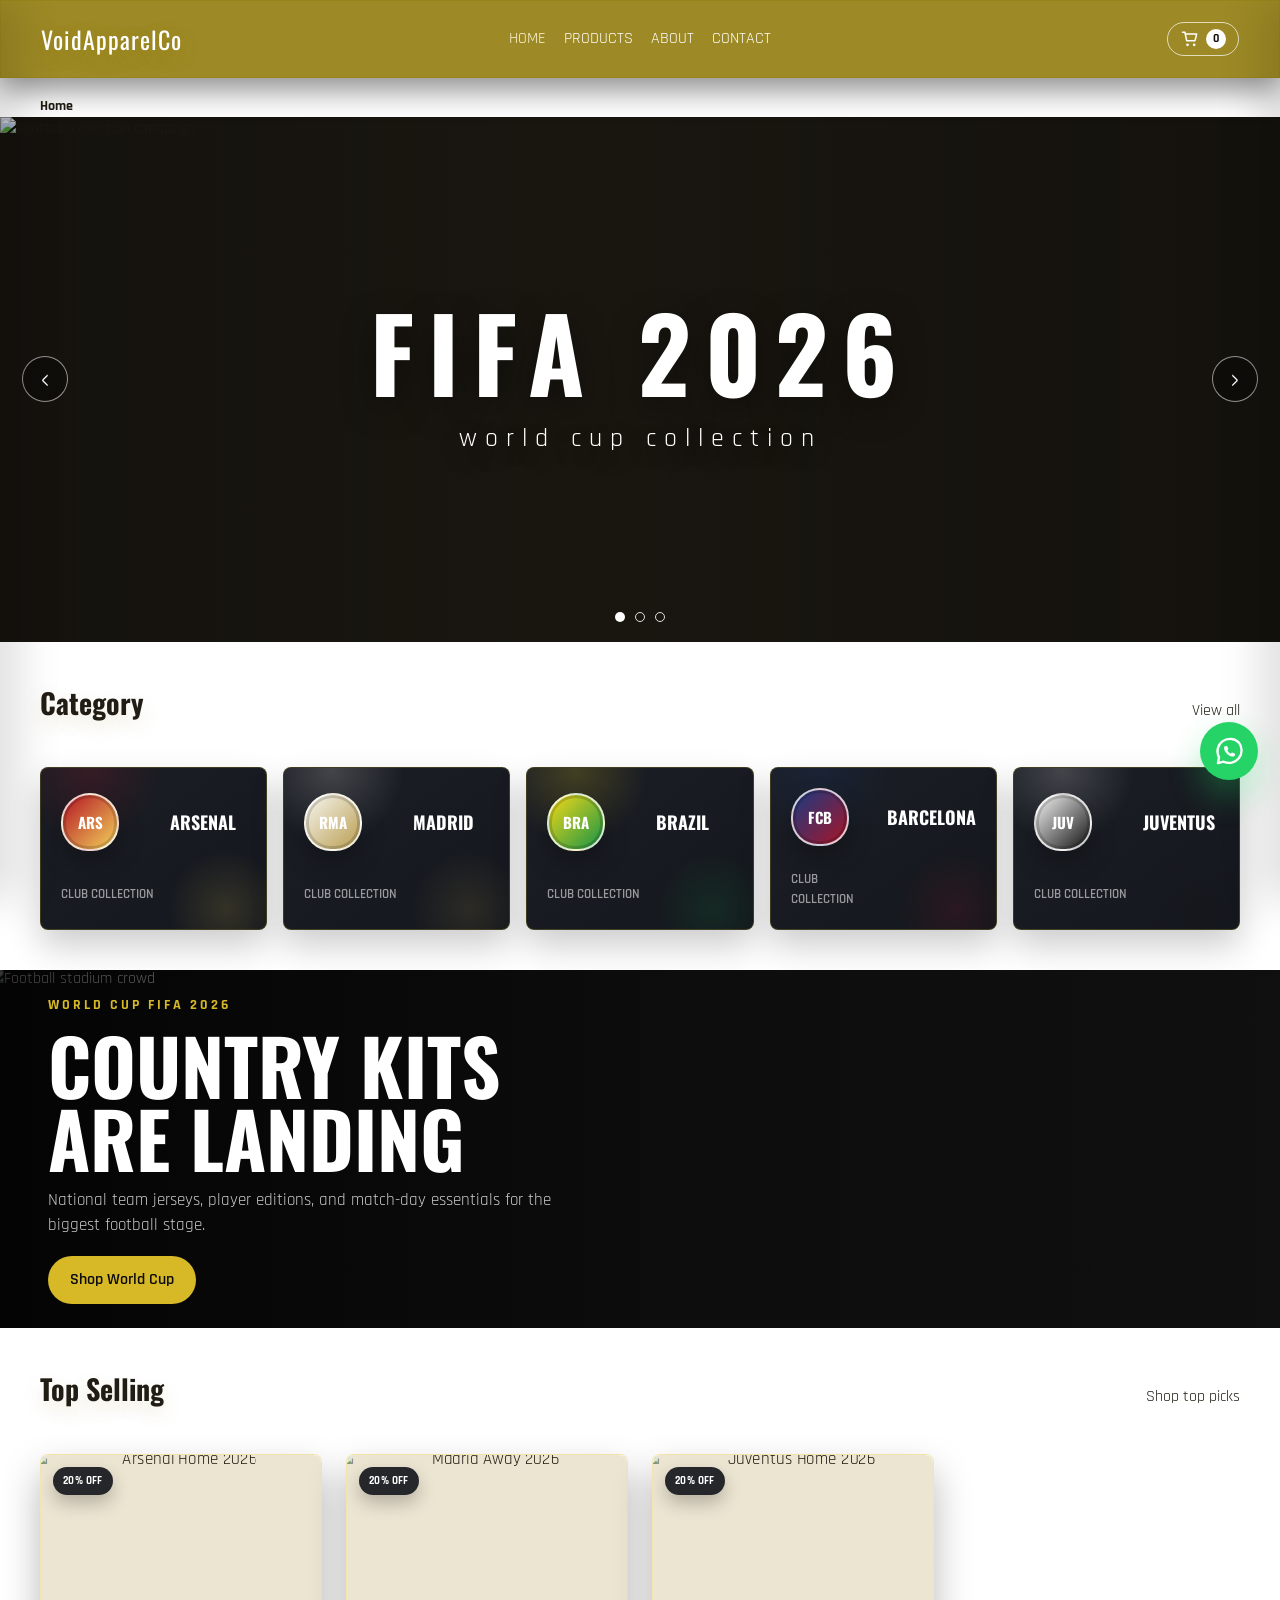
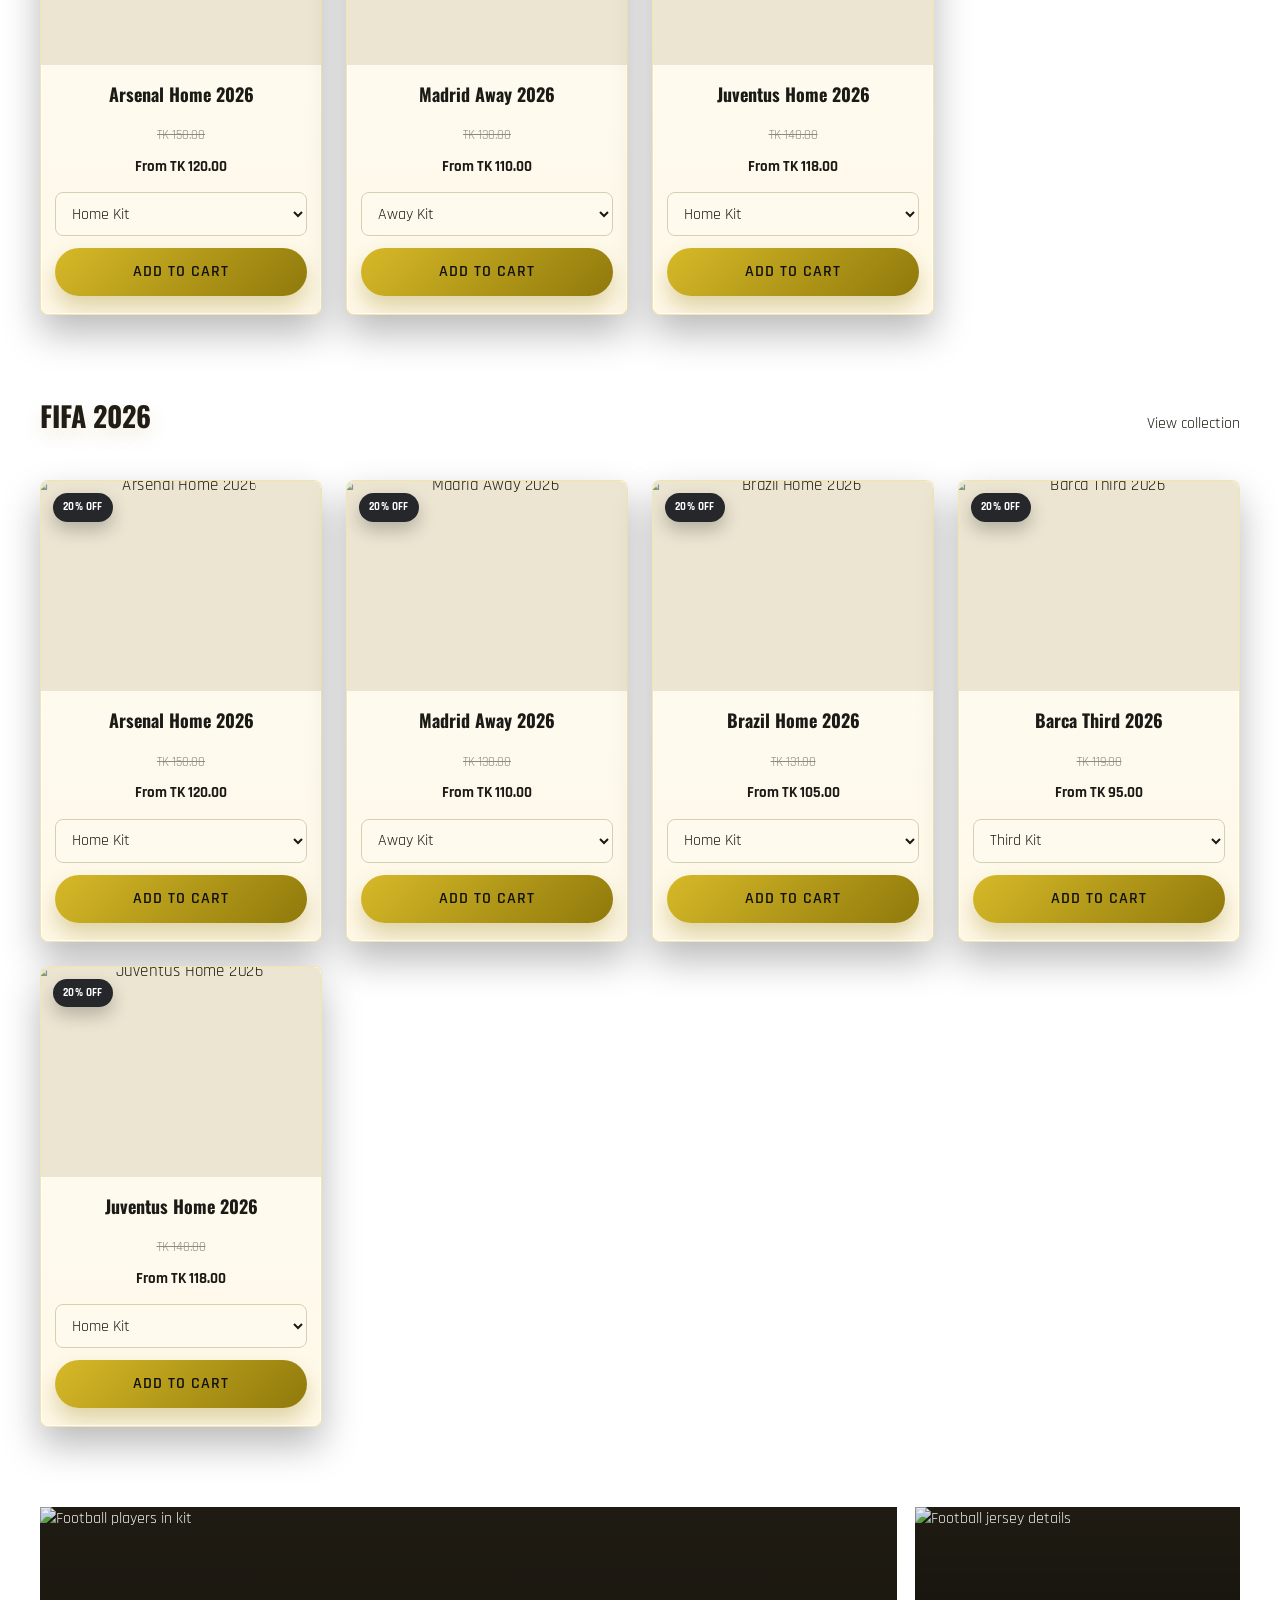
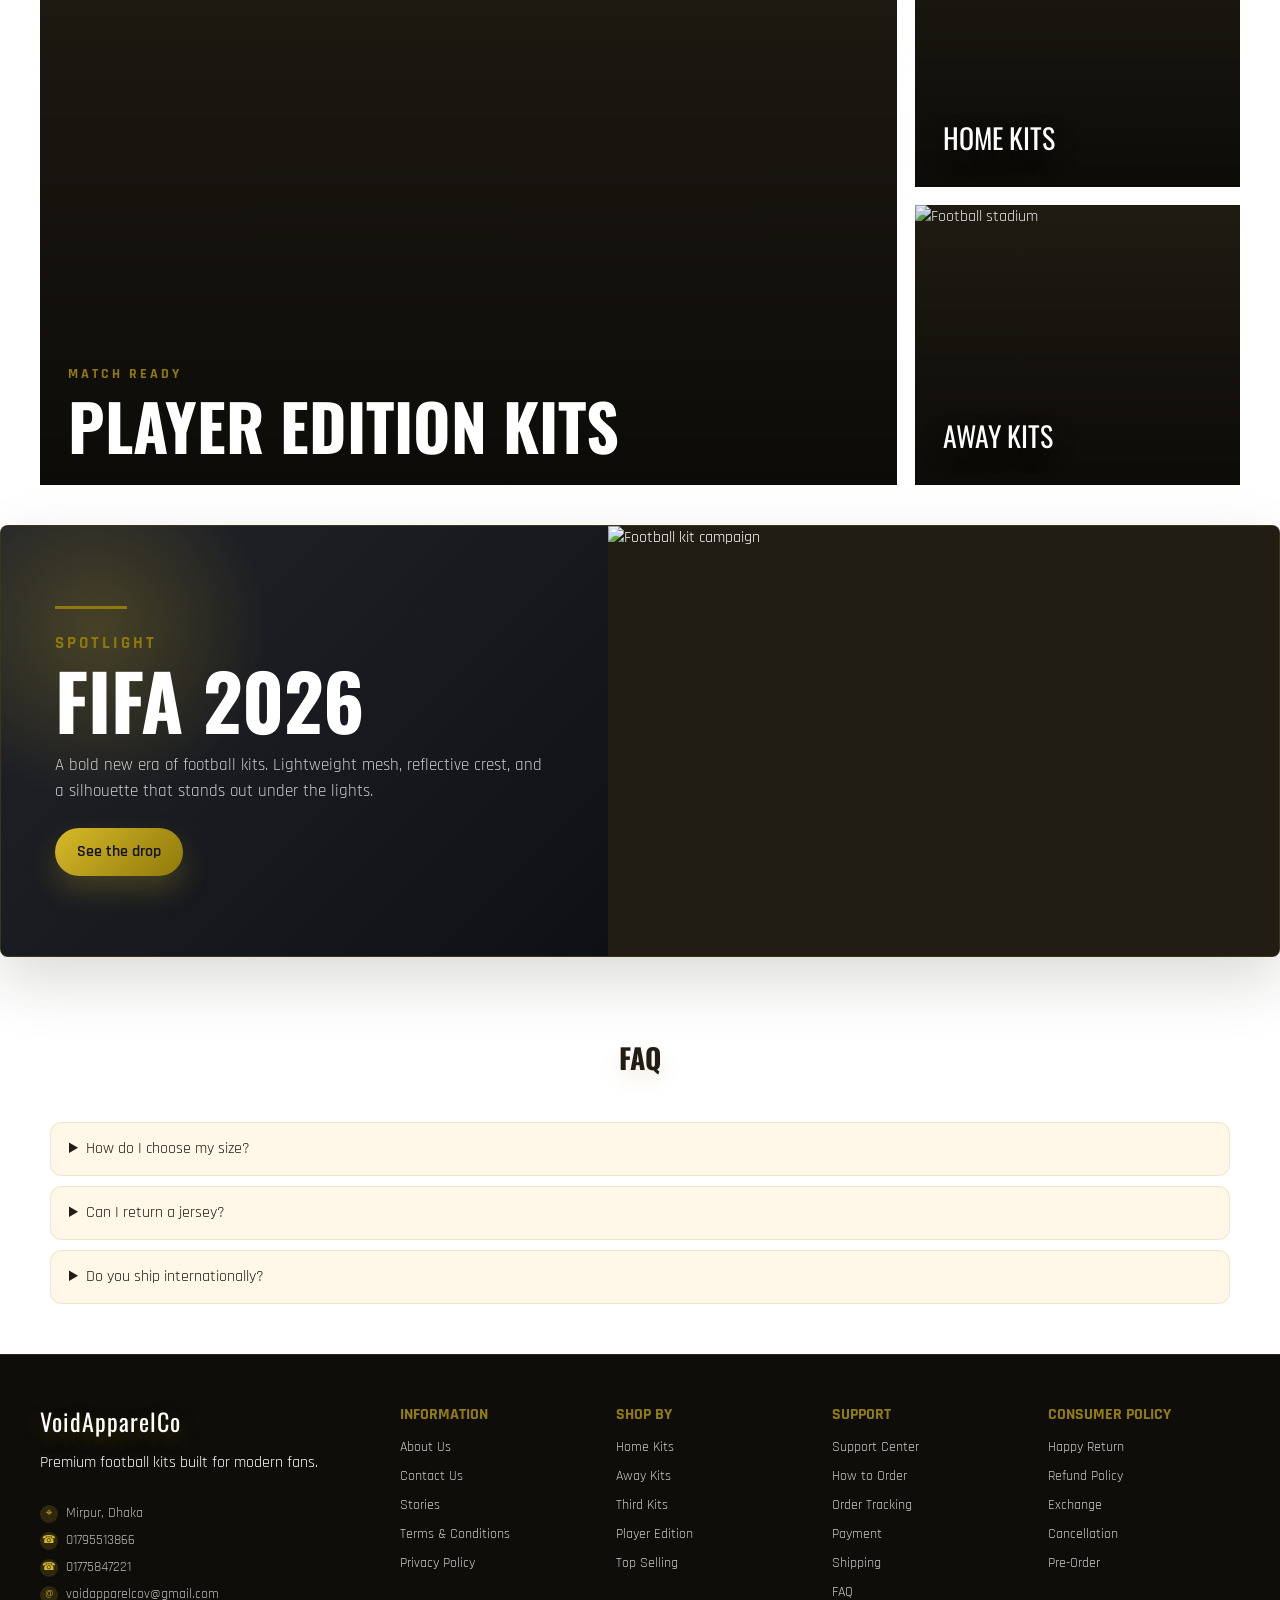
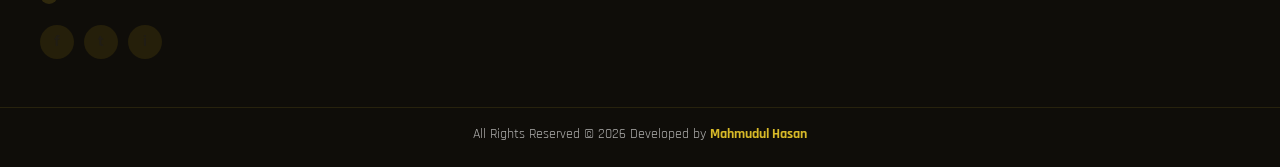
==== index.html @ d07a8a12 "Add terms and privacy pages" ====
<!DOCTYPE html>
<html lang="en">
  <head>
    <meta charset="UTF-8" />
    <meta name="viewport" content="width=device-width, initial-scale=1.0" />
    <title>VoidApparelCo - Home</title>
    <link rel="preconnect" href="https://fonts.googleapis.com" />
    <link rel="preconnect" href="https://fonts.gstatic.com" crossorigin />
    <link
      href="https://fonts.googleapis.com/css2?family=Oswald:wght@300;400;600;700&family=Rajdhani:wght@400;500;600&display=swap"
      rel="stylesheet"
    />
    <link rel="stylesheet" href="css/styles.css" />
  </head>
  <body class="home-page">
    <header class="site-header">
      <div class="header-left">
        <button class="nav-toggle" id="navToggle" aria-controls="mobileNav" aria-expanded="false">
          ☰
        </button>
      </div>
      <div class="brand">VoidApparelCo</div>
      <nav class="main-nav">
        <a href="index.html" class="active">Home</a>
        <a href="products.html">Products</a>
        <a href="about.html">About</a>
        <a href="contact.html">Contact</a>
      </nav>
      <div class="header-actions">
        <button class="icon-button" id="cartButton" aria-label="Cart">
          <svg viewBox="0 0 24 24" aria-hidden="true" focusable="false">
            <path
              d="M6 6h14l-2 8H8L6 4H3"
              fill="none"
              stroke="currentColor"
              stroke-width="1.8"
              stroke-linecap="round"
              stroke-linejoin="round"
            />
            <circle cx="9" cy="19" r="1.6" fill="currentColor" />
            <circle cx="17" cy="19" r="1.6" fill="currentColor" />
          </svg>
          <span class="cart-count" id="cartCount">0</span>
        </button>
      </div>
    </header>

    <aside class="mobile-nav" id="mobileNav" aria-hidden="true">
      <div class="mobile-nav-header">
        <span class="mobile-logo">VoidApparelCo</span>
        <button class="nav-close" id="navClose" aria-label="Close menu">✕</button>
      </div>
      <div class="mobile-links">
        <a href="index.html" class="active">Home</a>
        <a href="products.html">Products</a>
        <a href="about.html">About</a>
        <a href="contact.html">Contact</a>
      </div>
      <div class="mobile-social">
        <a href="#" aria-label="Facebook">f</a>
        <a href="#" aria-label="Instagram">i</a>
        <a href="#" aria-label="YouTube">y</a>
      </div>
    </aside>

    <nav class="breadcrumb" aria-label="Breadcrumb">
      <span>Home</span>
    </nav>

    <nav class="mobile-bottom-nav" aria-label="Mobile quick navigation">
      <a class="active" href="index.html" aria-label="Home">
        <svg viewBox="0 0 24 24" aria-hidden="true" focusable="false">
          <path d="M3 11.5 12 4l9 7.5" fill="none" stroke="currentColor" stroke-width="1.9" stroke-linecap="round" stroke-linejoin="round" />
          <path d="M6.5 10.5V20h11v-9.5" fill="none" stroke="currentColor" stroke-width="1.9" stroke-linecap="round" stroke-linejoin="round" />
          <path d="M10 20v-5h4v5" fill="none" stroke="currentColor" stroke-width="1.9" stroke-linecap="round" stroke-linejoin="round" />
        </svg>
      </a>
      <a href="products.html" aria-label="Products">
        <svg viewBox="0 0 24 24" aria-hidden="true" focusable="false">
          <path d="M4 4h7v7H4zM13 4h7v7h-7zM4 13h7v7H4zM13 13h7v7h-7z" fill="none" stroke="currentColor" stroke-width="1.8" stroke-linejoin="round" />
        </svg>
      </a>
      <button type="button" data-cart-open aria-label="Cart">
        <svg viewBox="0 0 24 24" aria-hidden="true" focusable="false">
          <path d="M6 7h14l-2 8H8L6 4H3" fill="none" stroke="currentColor" stroke-width="1.8" stroke-linecap="round" stroke-linejoin="round" />
          <path d="M9 20h.01M17 20h.01" fill="none" stroke="currentColor" stroke-width="3" stroke-linecap="round" />
        </svg>
        <span class="cart-count mobile-cart-count">0</span>
      </button>
      <a href="products.html?search=open" aria-label="Search">
        <svg viewBox="0 0 24 24" aria-hidden="true" focusable="false">
          <circle cx="11" cy="11" r="6.5" fill="none" stroke="currentColor" stroke-width="1.9" />
          <path d="m16 16 4 4" fill="none" stroke="currentColor" stroke-width="1.9" stroke-linecap="round" />
        </svg>
      </a>
    </nav>

    <main>
      <section class="hero">
        <div class="hero-slider" id="heroSlider" aria-label="Featured collections">
          <article class="hero-slide is-active">
            <img
              src="https://images.unsplash.com/photo-1517466787929-bc90951d0974?auto=format&fit=crop&w=1800&q=85"
              alt="Football collection campaign"
            />
            <div class="hero-slide-copy">
              <h1>FIFA 2026</h1>
              <p>World Cup Collection</p>
            </div>
          </article>
          <article class="hero-slide">
            <img
              src="https://images.unsplash.com/photo-1521412644187-c49fa049e84d?auto=format&fit=crop&w=1800&q=85"
              alt="New season jersey collection"
            />
            <div class="hero-slide-copy">
              <h1>NEW SEASON</h1>
              <p>Home, away, and player editions</p>
            </div>
          </article>
          <article class="hero-slide">
            <img
              src="https://images.unsplash.com/photo-1461896836934-ffe607ba8211?auto=format&fit=crop&w=1800&q=85"
              alt="Top selling football kits"
            />
            <div class="hero-slide-copy">
              <h1>TOP KITS</h1>
              <p>Built for modern fans</p>
            </div>
          </article>
          <button class="hero-arrow hero-arrow-prev" id="heroPrev" aria-label="Previous slide">
            ‹
          </button>
          <button class="hero-arrow hero-arrow-next" id="heroNext" aria-label="Next slide">
            ›
          </button>
          <div class="hero-dots" id="heroDots" aria-label="Choose slide"></div>
        </div>
      </section>

      <section class="section" id="categories">
        <div class="section-header">
          <h2>Category</h2>
          <a href="products.html">View all</a>
        </div>
        <div class="category-grid" id="categoryGrid"></div>
      </section>

      <section class="worldcup-banner">
        <img
          src="https://images.unsplash.com/photo-1759156207343-9dfefd8b7d33?auto=format&fit=crop&w=1800&q=85"
          alt="Football stadium crowd"
        />
        <div class="worldcup-banner-content">
          <span>World Cup FIFA 2026</span>
          <h2>Country Kits Are Landing</h2>
          <p>National team jerseys, player editions, and match-day essentials for the biggest football stage.</p>
          <a class="primary-btn" href="products.html">Shop World Cup</a>
        </div>
      </section>

      <section class="section" id="topSelling">
        <div class="section-header">
          <h2>Top Selling</h2>
          <a href="products.html">Shop top picks</a>
        </div>
        <div class="product-grid" id="topSellingGrid"></div>
      </section>

      <section class="section" id="fifa2026">
        <div class="section-header">
          <h2>FIFA 2026</h2>
          <a href="products.html">View collection</a>
        </div>
        <div class="product-grid" id="fifa2026Grid"></div>
      </section>

      <section class="visual-section" aria-label="Featured jersey collections">
        <a class="visual-feature" href="products.html">
          <img
            src="https://images.unsplash.com/photo-1522778119026-d647f0596c20?auto=format&fit=crop&w=1200&q=85"
            alt="Football players in kit"
          />
          <div>
            <span>Match Ready</span>
            <h2>Player Edition Kits</h2>
          </div>
        </a>
        <div class="visual-tiles">
          <a class="visual-tile" href="products.html">
            <img
              src="https://images.unsplash.com/photo-1518091043644-c1d4457512c6?auto=format&fit=crop&w=800&q=85"
              alt="Football jersey details"
            />
            <span>Home Kits</span>
          </a>
          <a class="visual-tile" href="products.html">
            <img
              src="https://images.unsplash.com/photo-1431324155629-1a6deb1dec8d?auto=format&fit=crop&w=800&q=85"
              alt="Football stadium"
            />
            <span>Away Kits</span>
          </a>
        </div>
      </section>

      <section class="highlight">
        <div class="highlight-content">
          <p class="eyebrow">Spotlight</p>
          <h2>FIFA 2026</h2>
          <p>
            A bold new era of football kits. Lightweight mesh, reflective crest, and a
            silhouette that stands out under the lights.
          </p>
          <a class="primary-btn" href="products.html">See the drop</a>
        </div>
        <div class="highlight-media">
          <img
            src="https://images.unsplash.com/photo-1517927033932-b3d18e61fb3a?auto=format&fit=crop&w=900&q=85"
            alt="Football kit campaign"
          />
        </div>
      </section>

      <section class="section" id="faq">
        <div class="section-header">
          <h2>FAQ</h2>
        </div>
        <div class="faq-list">
          <details>
            <summary>How do I choose my size?</summary>
            <p>Use the size guide on each product page. Player editions run slimmer.</p>
          </details>
          <details>
            <summary>Can I return a jersey?</summary>
            <p>Returns are accepted within 14 days for unused items.</p>
          </details>
          <details>
            <summary>Do you ship internationally?</summary>
            <p>Yes, international shipping is available at checkout.</p>
          </details>
        </div>
      </section>
    </main>

    <footer class="site-footer">
      <div class="footer-inner">
        <div class="footer-brand">
          <div class="footer-logo">VoidApparelCo</div>
          <p>Premium football kits built for modern fans.</p>
          <div class="footer-contact">
            <span class="contact-line"><span class="contact-icon location-icon" aria-hidden="true"></span>Mirpur, Dhaka</span>
            <span class="contact-line"><span class="contact-icon phone-icon" aria-hidden="true"></span>01795513866</span>
            <span class="contact-line"><span class="contact-icon phone-icon" aria-hidden="true"></span>01775847221</span>
            <span class="contact-line"><span class="contact-icon mail-icon" aria-hidden="true"></span>voidapparelcov@gmail.com</span>
          </div>
          <div class="footer-social">
            <a href="#" aria-label="Facebook">f</a>
            <a href="#" aria-label="Twitter">t</a>
            <a href="#" aria-label="Instagram">i</a>
          </div>
        </div>
        <div class="footer-columns">
          <div>
            <h4>Information</h4>
            <a href="about.html">About Us</a>
            <a href="contact.html">Contact Us</a>
            <a href="#">Stories</a>
            <a href="terms.html">Terms & Conditions</a>
            <a href="privacy.html">Privacy Policy</a>
          </div>
          <div>
            <h4>Shop By</h4>
            <a href="products.html">Home Kits</a>
            <a href="products.html">Away Kits</a>
            <a href="products.html">Third Kits</a>
            <a href="products.html">Player Edition</a>
            <a href="products.html">Top Selling</a>
          </div>
          <div>
            <h4>Support</h4>
            <a href="#">Support Center</a>
            <a href="#">How to Order</a>
            <a href="#">Order Tracking</a>
            <a href="#">Payment</a>
            <a href="#">Shipping</a>
            <a href="#faq">FAQ</a>
          </div>
          <div>
            <h4>Consumer Policy</h4>
            <a href="happy-return.html">Happy Return</a>
            <a href="refund-policy.html">Refund Policy</a>
            <a href="exchange.html">Exchange</a>
            <a href="cancellation.html">Cancellation</a>
            <a href="pre-order.html">Pre-Order</a>
          </div>
        </div>
      </div>
      <div class="footer-credit">All Rights Reserved © 2026 Developed by <a href="https://wa.me/8801410007505">Mahmudul Hasan</a></div>
    </footer>

    <aside class="cart-drawer" id="cartDrawer" aria-hidden="true">
      <div class="cart-header">
        <h3>Your Cart</h3>
        <button class="ghost-btn" id="cartClose">Close</button>
      </div>
      <div class="cart-items" id="cartItems"></div>
      <div class="cart-summary">
        <div>Total: <span id="cartTotal">TK 0.00</span></div>
        <button class="primary-btn" id="checkoutButton">Checkout</button>
      </div>
    </aside>

    <div class="modal-backdrop" id="checkoutModal" aria-hidden="true">
      <div class="modal">
        <div class="modal-header">
          <h3>Please fill in the form to order</h3>
          <button class="nav-close" id="checkoutClose" aria-label="Close">✕</button>
        </div>
        <form class="checkout-form">
          <label>
            Full Name
            <input type="text" placeholder="Your name" required />
          </label>
          <label>
            Phone Number
            <input type="tel" placeholder="Phone number" required />
          </label>
          <label>
            Address
            <input type="text" placeholder="Your address" required />
          </label>
          <label>
            City
            <input type="text" placeholder="City" required />
          </label>
          <label>
            Email
            <input type="email" placeholder="Email" required />
          </label>
          <div class="checkout-products" id="checkoutProducts"></div>
          <div class="checkout-summary">
            <div>
              <span>Subtotal</span>
              <strong id="checkoutSubtotal">TK 0.00</strong>
            </div>
            <div>
              <span>Delivery</span>
              <strong id="checkoutDelivery">TK 0.00</strong>
            </div>
            <div class="checkout-total">
              <span>Total</span>
              <strong id="checkoutTotal">TK 0.00</strong>
            </div>
          </div>
          <div class="form-actions">
            <button class="primary-btn" type="submit">Place Order</button>
          </div>
        </form>
      </div>
    </div>

    <a class="whatsapp-float" href="https://wa.me/8801775847221" aria-label="Chat on WhatsApp">
      <svg viewBox="0 0 24 24" aria-hidden="true" focusable="false">
        <path d="M19.1 4.9A9.7 9.7 0 0 0 3.9 16.6L3 21l4.5-1.1A9.7 9.7 0 0 0 19.1 4.9Z" fill="none" stroke="currentColor" stroke-width="1.8" stroke-linejoin="round" />
        <path d="M8.6 8.1c.2-.4.4-.4.7-.4h.5c.2 0 .4.1.5.4l.7 1.6c.1.3.1.5-.1.7l-.4.5c-.1.2-.1.4 0 .6.4.8 1.2 1.6 2 2 .2.1.4.1.6 0l.6-.5c.2-.2.4-.2.7-.1l1.5.7c.3.1.4.3.4.6v.4c0 .3-.1.6-.4.8-.5.4-1.2.6-1.9.5-2.9-.4-5.8-3.2-6.2-6.2-.1-.7.1-1.4.5-1.9Z" fill="currentColor" />
      </svg>
    </a>

    <script src="js/app.js"></script>
    <script src="js/products.js"></script>
    <script src="js/clean-url.js"></script>
  </body>
</html>
---- css/styles.css ----
:root {
  --bg: #ffffff;
  --surface: #fff7e8;
  --surface-soft: #f7f2e2;
  --text: #211d14;
  --muted: #756d5c;
  --accent: #d7b928;
  --accent-2: #8f790b;
}

* {
  box-sizing: border-box;
}

html {
  scroll-behavior: smooth;
}

body {
  min-width: 320px;
  margin: 0;
  background: var(--bg);
  color: var(--text);
  font-family: "Rajdhani", Arial, sans-serif;
  font-size: 16px;
  line-height: 1.5;
}

button,
input,
select,
textarea {
  font: inherit;
}

img {
  display: block;
  max-width: 100%;
}

h1,
h2,
h3,
h4,
p {
  margin-top: 0;
}

a {
  color: inherit;
  text-decoration: none;
}

.site-header {
  display: grid;
  grid-template-columns: minmax(120px, 1fr) auto minmax(120px, 1fr);
  align-items: center;
  padding: 20px max(40px, calc((100vw - 1500px) / 2 + 40px));
  position: sticky;
  top: 0;
  z-index: 10;
  background: rgba(147, 125, 14, 0.9);
  border: 1px solid rgba(147, 125, 14, 0.4);
  box-shadow: 0 12px 30px rgba(0, 0, 0, 0.45);
  backdrop-filter: blur(16px);
  -webkit-backdrop-filter: blur(16px);
}

.header-left {
  display: none;
  align-items: center;
  gap: 10px;
}

.brand {
  font-family: "Oswald", sans-serif;
  font-size: 24px;
  letter-spacing: 1px;
  color: #ffffff;
  text-shadow: 0 6px 18px rgba(147, 125, 14, 0.45);
  justify-self: start;
  white-space: nowrap;
}

.main-nav {
  display: flex;
  gap: 18px;
  font-size: 16px;
  text-transform: uppercase;
  justify-self: center;
  color: #ffffff;
}

.main-nav a {
  color: #ffffff;
}

.nav-toggle {
  display: none;
  background: transparent;
  border: 1px solid rgba(255, 255, 255, 0.65);
  color: #ffffff;
  padding: 8px 14px;
  border-radius: 999px;
  font-weight: 600;
  cursor: pointer;
}

.mobile-nav {
  position: fixed;
  top: 0;
  left: 0;
  width: min(340px, 100vw);
  height: 100vh;
  background: #ffffff;
  padding: 26px 22px 30px;
  display: flex;
  flex-direction: column;
  gap: 18px;
  transform: translateX(-100%);
  transition: transform 0.3s ease;
  z-index: 30;
  border-right: 1px solid rgba(0, 0, 0, 0.08);
  box-shadow: 20px 0 40px rgba(0, 0, 0, 0.12);
}

.mobile-nav.open {
  transform: translateX(0%);
}

.mobile-nav-header {
  display: flex;
  align-items: center;
  justify-content: space-between;
}

.mobile-logo {
  font-family: "Oswald", sans-serif;
  font-size: 20px;
  letter-spacing: 2px;
  color: #111111;
}

.nav-close {
  background: transparent;
  border: none;
  font-size: 22px;
  cursor: pointer;
  color: #111111;
}

.mobile-links {
  display: grid;
  gap: 0;
  text-transform: uppercase;
  border-top: 1px solid #e6e6e6;
}

.mobile-links a {
  color: #1b1b1b;
  font-weight: 600;
  letter-spacing: 0.8px;
  padding: 16px 0;
  border-bottom: 1px solid #ececec;
  font-size: 14px;
}

.mobile-links a.active {
  color: #937d0e;
}

.mobile-social {
  margin-top: auto;
  display: flex;
  gap: 12px;
}

.mobile-social a {
  width: 42px;
  height: 42px;
  border-radius: 12px;
  display: grid;
  place-items: center;
  background: #f7f4ea;
  color: #141414;
  border: 1px solid #e9e2cd;
  font-weight: 700;
}

.breadcrumb {
  max-width: 1500px;
  margin: 0 auto;
  padding: 18px 40px 0;
  display: flex;
  align-items: center;
  gap: 9px;
  color: #6c624e;
  font-size: 14px;
  font-weight: 700;
}

.breadcrumb a {
  color: #937d0e;
}

.breadcrumb span {
  color: #211d14;
}

.breadcrumb a::after {
  content: "/";
  margin-left: 9px;
  color: rgba(33, 29, 20, 0.36);
}

.breadcrumb-simple {
  padding: 0;
  margin-bottom: 20px;
}

.main-nav a.active {
  color: #fff7d6;
}

.cart-button {
  background: var(--accent);
  color: #0b0b0b;
  border: none;
  padding: 10px 18px;
  font-weight: 600;
  cursor: pointer;
  border-radius: 999px;
}

.header-actions {
  display: flex;
  align-items: center;
  gap: 10px;
  justify-self: end;
}

.icon-button {
  background: transparent;
  border: 1px solid rgba(255, 255, 255, 0.7);
  color: #ffffff;
  padding: 6px 12px;
  border-radius: 999px;
  font-weight: 600;
  cursor: pointer;
  display: inline-flex;
  align-items: center;
  gap: 6px;
  position: relative;
}

.icon-button svg {
  width: 20px;
  height: 20px;
}

.mobile-bottom-nav {
  display: none;
}

.whatsapp-float {
  position: fixed;
  right: 22px;
  bottom: 120px;
  z-index: 24;
  width: 58px;
  height: 58px;
  display: grid;
  place-items: center;
  border-radius: 50%;
  background: #25d366;
  color: #ffffff;
  box-shadow: 0 16px 34px rgba(37, 211, 102, 0.32);
}

.whatsapp-float svg {
  width: 31px;
  height: 31px;
}

.cart-count {
  min-width: 20px;
  height: 20px;
  padding: 0 6px;
  border-radius: 999px;
  background: #ffffff;
  color: #111111;
  font-size: 12px;
  font-weight: 700;
  display: inline-flex;
  align-items: center;
  justify-content: center;
}

.hero {
  max-width: none;
  margin: 0;
  padding: 0;
}

.hero-slider {
  position: relative;
  min-height: clamp(320px, 41vw, 640px);
  overflow: hidden;
  border-radius: 0;
  background: #1a1711;
  box-shadow: none;
}

.hero-slide {
  position: absolute;
  inset: 0;
  opacity: 0;
  visibility: hidden;
  transition: opacity 0.6s ease, visibility 0.6s ease;
}

.hero-slide.is-active {
  opacity: 1;
  visibility: visible;
}

.hero-slide img {
  width: 100%;
  height: 100%;
  object-fit: cover;
}

.hero-slide::after {
  content: "";
  position: absolute;
  inset: 0;
  background: linear-gradient(90deg, rgba(0, 0, 0, 0.22), rgba(0, 0, 0, 0.04) 45%, rgba(0, 0, 0, 0.24));
}

.hero-slide-copy {
  position: absolute;
  inset: 0;
  z-index: 1;
  display: grid;
  place-content: center;
  gap: 18px;
  padding: 40px;
  text-align: center;
  color: #ffffff;
}

.hero-slide-copy h1 {
  font-family: "Oswald", sans-serif;
  font-size: clamp(48px, 8vw, 112px);
  line-height: 1;
  margin: 0;
  letter-spacing: 14px;
  text-transform: uppercase;
  text-shadow: 0 10px 34px rgba(0, 0, 0, 0.38);
}

.hero-slide-copy p {
  margin: 0;
  font-size: clamp(17px, 2vw, 28px);
  letter-spacing: 8px;
  text-transform: lowercase;
  text-shadow: 0 8px 26px rgba(0, 0, 0, 0.4);
}

.hero-arrow {
  position: absolute;
  top: 50%;
  z-index: 2;
  width: 46px;
  height: 46px;
  border: 1px solid rgba(255, 255, 255, 0.55);
  border-radius: 50%;
  background: rgba(0, 0, 0, 0.26);
  color: #ffffff;
  font-size: 34px;
  line-height: 1;
  cursor: pointer;
  transform: translateY(-50%);
}

.hero-arrow-prev {
  left: 22px;
}

.hero-arrow-next {
  right: 22px;
}

.hero-dots {
  position: absolute;
  left: 50%;
  bottom: 20px;
  z-index: 2;
  display: flex;
  gap: 10px;
  transform: translateX(-50%);
}

.hero-dot {
  width: 10px;
  height: 10px;
  padding: 0;
  border: 1px solid rgba(255, 255, 255, 0.85);
  border-radius: 50%;
  background: transparent;
  cursor: pointer;
}

.hero-dot.is-active {
  background: #ffffff;
}

.eyebrow {
  text-transform: uppercase;
  letter-spacing: 3px;
  font-size: 13px;
  color: var(--accent-2);
}

.primary-btn,
.ghost-btn {
  display: inline-block;
  padding: 12px 22px;
  border-radius: 999px;
  border: none;
  cursor: pointer;
  font-weight: 600;
}

.primary-btn {
  background: var(--accent);
  color: #0b0b0b;
}

.ghost-btn {
  background: transparent;
  border: 1px solid #2b313c;
  color: var(--text);
}

.hero-controls {
  display: flex;
  gap: 10px;
  margin-top: 16px;
}

.section {
  max-width: 1500px;
  margin: 0 auto;
  padding: 40px;
}

.section-header {
  display: flex;
  align-items: baseline;
  justify-content: space-between;
  margin-bottom: 20px;
  gap: 20px;
}

.section-header h2,
.section-header h1 {
  font-family: "Oswald", sans-serif;
  font-size: 28px;
  color: #211d14;
  text-shadow: 0 8px 20px rgba(147, 125, 14, 0.16);
}

.category-grid {
  display: grid;
  grid-template-columns: repeat(auto-fit, minmax(220px, 1fr));
  gap: 16px;
}

.category-card {
  position: relative;
  min-height: 112px;
  overflow: hidden;
  display: grid;
  grid-template-columns: auto 1fr;
  align-items: center;
  gap: 16px;
  background: linear-gradient(145deg, #1b1e25, #14171d);
  padding: 20px;
  border-radius: 8px;
  border: 1px solid rgba(215, 185, 40, 0.22);
  box-shadow: 0 16px 34px rgba(0, 0, 0, 0.2);
  transition: transform 0.2s ease, border-color 0.2s ease, box-shadow 0.2s ease;
}

.category-card::before {
  content: "";
  position: absolute;
  inset: -45% auto auto -12%;
  width: 150px;
  height: 150px;
  border-radius: 50%;
  background: radial-gradient(circle, var(--club-a), transparent 68%);
  opacity: 0.18;
}

.category-card::after {
  content: "";
  position: absolute;
  inset: auto -20px -40px auto;
  width: 120px;
  height: 120px;
  border-radius: 50%;
  background: radial-gradient(circle, var(--club-b), transparent 68%);
  opacity: 0.14;
}

.category-card:hover {
  transform: translateY(-2px);
  border-color: rgba(215, 185, 40, 0.48);
  box-shadow: 0 22px 44px rgba(0, 0, 0, 0.3);
}

.category-crest {
  position: relative;
  z-index: 1;
  width: 58px;
  height: 58px;
  display: grid;
  place-items: center;
  border-radius: 50% 50% 46% 46%;
  background:
    linear-gradient(135deg, var(--club-a), var(--club-b)),
    #22242c;
  color: #ffffff;
  border: 2px solid rgba(255, 255, 255, 0.76);
  box-shadow: inset 0 0 0 3px rgba(0, 0, 0, 0.16), 0 12px 24px rgba(0, 0, 0, 0.26);
  font-family: "Oswald", sans-serif;
  font-size: 15px;
  font-weight: 700;
  letter-spacing: 0;
}

.category-name,
.category-meta {
  position: relative;
  z-index: 1;
}

.category-name {
  display: block;
  color: #ffffff;
  font-family: "Oswald", sans-serif;
  font-size: 18px;
  font-weight: 700;
  line-height: 1;
  text-transform: uppercase;
}

.category-meta {
  display: block;
  margin-top: 8px;
  color: rgba(255, 255, 255, 0.56);
  font-size: 13px;
  font-weight: 600;
  text-transform: uppercase;
}

.worldcup-banner {
  position: relative;
  max-width: 1500px;
  height: clamp(260px, 28vw, 420px);
  margin: 0 auto;
  overflow: hidden;
  background: #111111;
  color: #ffffff;
}

.worldcup-banner img {
  width: 100%;
  height: 100%;
  object-fit: cover;
  object-position: center;
  transform: scale(1.02);
}

.worldcup-banner::after {
  content: "";
  position: absolute;
  inset: 0;
  background: linear-gradient(90deg, rgba(0, 0, 0, 0.76), rgba(0, 0, 0, 0.24) 55%, rgba(0, 0, 0, 0.1));
}

.worldcup-banner-content {
  position: absolute;
  inset: 0;
  z-index: 1;
  display: grid;
  align-content: center;
  justify-items: start;
  max-width: 650px;
  padding: 48px;
}

.worldcup-banner-content span {
  color: var(--accent);
  font-size: 14px;
  font-weight: 700;
  letter-spacing: 3px;
  text-transform: uppercase;
}

.worldcup-banner-content h2 {
  margin: 12px 0 14px;
  font-family: "Oswald", sans-serif;
  font-size: clamp(42px, 6vw, 78px);
  line-height: 0.95;
  text-transform: uppercase;
}

.worldcup-banner-content p {
  max-width: 540px;
  color: rgba(255, 255, 255, 0.78);
  font-size: 17px;
}

.product-grid {
  display: grid;
  grid-template-columns: repeat(auto-fill, minmax(min(260px, 100%), 1fr));
  gap: 24px;
  align-items: start;
}

#topSellingGrid,
#fifa2026Grid {
  justify-items: start;
}

#topSellingGrid .product-card,
#fifa2026Grid .product-card {
  width: 100%;
  max-width: 320px;
}

.product-card {
  position: relative;
  overflow: hidden;
  background:
    linear-gradient(180deg, rgba(255, 255, 255, 0.72), rgba(255, 249, 232, 0.96)),
    #f8f0dc;
  padding: 0 14px 18px;
  border-radius: 8px;
  display: grid;
  gap: 10px;
  border: 1px solid rgba(215, 185, 40, 0.32);
  box-shadow: 0 18px 38px rgba(0, 0, 0, 0.28);
  transition: transform 0.22s ease, box-shadow 0.22s ease, border-color 0.22s ease;
  text-align: center;
}

.empty-state {
  grid-column: 1 / -1;
  padding: 28px;
  background: #fff7e8;
  border: 1px solid rgba(147, 125, 14, 0.18);
  color: #4e4738;
  text-align: center;
  font-weight: 700;
}

.product-card::before {
  content: "";
  position: absolute;
  inset: 0;
  pointer-events: none;
  border: 1px solid rgba(255, 255, 255, 0.72);
}

.product-card:hover {
  transform: translateY(-5px);
  border-color: rgba(215, 185, 40, 0.58);
  box-shadow: 0 26px 54px rgba(0, 0, 0, 0.36);
}

.product-card img {
  width: 100%;
  height: 210px;
  object-fit: cover;
  border-radius: 0;
  transform: scale(1.08);
  transition: transform 0.28s ease;
}

.product-image {
  position: relative;
  overflow: hidden;
  margin: 0 -14px 6px;
  border-radius: 8px 8px 0 0;
  background: #ece5d2;
}

.product-card:hover img {
  transform: scale(1.14);
}

.product-badge {
  position: absolute;
  top: 12px;
  left: 12px;
  background: rgba(21, 23, 29, 0.92);
  color: #ffffff;
  font-weight: 700;
  font-size: 11px;
  letter-spacing: 0.4px;
  padding: 6px 10px;
  border-radius: 999px;
  box-shadow: 0 8px 18px rgba(0, 0, 0, 0.24);
}

.product-image-controls {
  position: absolute;
  left: 50%;
  bottom: 12px;
  z-index: 2;
  display: flex;
  gap: 7px;
  transform: translateX(-50%);
}

.product-image-dot {
  width: 10px;
  height: 10px;
  padding: 0;
  border: 1px solid rgba(255, 255, 255, 0.9);
  border-radius: 50%;
  background: rgba(255, 255, 255, 0.45);
  box-shadow: 0 4px 12px rgba(0, 0, 0, 0.22);
  cursor: pointer;
}

.product-image-dot.is-active {
  background: #d7b928;
  border-color: #ffffff;
}

.product-card h3 {
  font-family: "Oswald", sans-serif;
  font-size: 18px;
  color: #1b1a16;
  line-height: 1.3;
  margin: 2px 0 10px;
}

.price-old {
  color: #8f8a7f;
  text-decoration: line-through;
  font-size: 13px;
}

.price-from {
  color: #1b1a16;
  font-weight: 700;
  font-size: 15px;
  margin-bottom: 4px;
}

.edition-select {
  width: 100%;
  min-height: 44px;
  border: 1px solid #d8ceb4;
  border-radius: 8px;
  background: rgba(255, 250, 240, 0.82);
  color: #1b1a16;
  padding: 8px 12px;
}

.full-btn {
  width: 100%;
  text-transform: uppercase;
  background: linear-gradient(135deg, #d7b928, #8f790b);
  color: #111111;
  letter-spacing: 1px;
  margin-top: 2px;
  min-height: 48px;
  border-radius: 999px;
  box-shadow: 0 12px 22px rgba(147, 125, 14, 0.3);
}

.visual-section {
  max-width: 1500px;
  margin: 0 auto;
  padding: 40px;
  display: grid;
  grid-template-columns: minmax(0, 1.45fr) minmax(280px, 0.55fr);
  gap: 18px;
}

.visual-feature,
.visual-tile {
  position: relative;
  overflow: hidden;
  min-height: 280px;
  color: #ffffff;
  background: #211d14;
}

.visual-feature {
  min-height: 520px;
}

.visual-feature img,
.visual-tile img {
  width: 100%;
  height: 100%;
  object-fit: cover;
  transition: transform 0.35s ease;
}

.visual-feature::after,
.visual-tile::after {
  content: "";
  position: absolute;
  inset: 0;
  background: linear-gradient(180deg, rgba(0, 0, 0, 0.06), rgba(0, 0, 0, 0.62));
}

.visual-feature:hover img,
.visual-tile:hover img {
  transform: scale(1.04);
}

.visual-feature div,
.visual-tile span {
  position: absolute;
  z-index: 1;
  left: 28px;
  right: 28px;
  bottom: 28px;
}

.visual-feature span {
  display: block;
  margin-bottom: 8px;
  color: var(--accent-2);
  font-size: 14px;
  font-weight: 700;
  letter-spacing: 3px;
  text-transform: uppercase;
}

.visual-feature h2 {
  margin: 0;
  font-family: "Oswald", sans-serif;
  font-size: clamp(36px, 5vw, 72px);
  line-height: 1;
  text-transform: uppercase;
}

.visual-tiles {
  display: grid;
  gap: 18px;
}

.visual-tile span {
  font-family: "Oswald", sans-serif;
  font-size: 28px;
  text-transform: uppercase;
  text-shadow: 0 8px 24px rgba(0, 0, 0, 0.36);
}

.highlight {
  max-width: 1500px;
  margin: 0 auto 40px;
  padding: 0;
  border-radius: 8px;
  display: grid;
  grid-template-columns: minmax(0, 0.95fr) minmax(360px, 1.05fr);
  overflow: hidden;
  background: #111111;
  border: 1px solid rgba(215, 185, 40, 0.22);
  box-shadow: 0 24px 60px rgba(33, 29, 20, 0.16);
  color: #ffffff;
}

.highlight-content {
  position: relative;
  display: grid;
  align-content: center;
  justify-items: start;
  min-height: 430px;
  padding: 58px 54px;
  background:
    radial-gradient(circle at 16% 24%, rgba(215, 185, 40, 0.22), transparent 28%),
    linear-gradient(135deg, #22242a, #0f1014);
}

.highlight-content::before {
  content: "";
  width: 72px;
  height: 3px;
  margin-bottom: 22px;
  background: #8f790b;
}

.highlight-content h2 {
  font-family: "Oswald", sans-serif;
  font-size: clamp(48px, 6vw, 86px);
  line-height: 0.92;
  margin: 8px 0 18px;
  color: #ffffff;
  text-transform: uppercase;
}

.highlight .eyebrow {
  color: #8f790b;
  margin: 0;
  font-weight: 700;
}

.highlight p {
  color: rgba(255, 255, 255, 0.78);
  max-width: 520px;
  margin-bottom: 24px;
  font-size: 17px;
}

.highlight .primary-btn {
  background: linear-gradient(135deg, #d7b928, #8f790b);
  color: #111111;
  box-shadow: 0 14px 28px rgba(215, 185, 40, 0.22);
}

.highlight-media {
  min-height: 430px;
  background: #211d14;
}

.highlight-media img {
  width: 100%;
  height: 100%;
  object-fit: cover;
}

.faq-list details {
  background: var(--surface);
  padding: 14px 18px;
  border-radius: 12px;
  margin-bottom: 10px;
  border: 1px solid rgba(147, 125, 14, 0.14);
}

#faq .section-header {
  justify-content: center;
  text-align: center;
}

#faq .faq-list {
  width: min(100%, 1180px);
  margin: 0 auto;
}

.site-footer {
  background: #0f0d09;
  border-top: 1px solid rgba(215, 185, 40, 0.14);
  color: #ffffff;
}

.footer-inner {
  display: grid;
  grid-template-columns: minmax(240px, 320px) 1fr;
  gap: 40px;
  max-width: 1500px;
  margin: 0 auto;
  padding: 48px 40px;
}

.footer-brand {
  display: grid;
  gap: 12px;
}

.footer-logo {
  font-family: "Oswald", sans-serif;
  font-size: 24px;
  letter-spacing: 1px;
  color: #ffffff;
  text-shadow: 0 6px 18px rgba(147, 125, 14, 0.35);
}

.footer-contact {
  display: grid;
  gap: 6px;
  color: rgba(255, 255, 255, 0.72);
  font-size: 14px;
}

.contact-line {
  display: inline-flex;
  align-items: center;
  gap: 8px;
}

.contact-icon {
  width: 18px;
  height: 18px;
  flex: 0 0 18px;
  display: inline-grid;
  place-items: center;
  border-radius: 50%;
  background: rgba(215, 185, 40, 0.16);
  color: #d7b928;
  font-size: 11px;
  line-height: 1;
}

.location-icon::before {
  content: "⌖";
}

.phone-icon::before {
  content: "☎";
}

.mail-icon::before {
  content: "@";
}

.footer-social {
  display: flex;
  gap: 10px;
  margin-top: 8px;
}

.footer-social a {
  width: 34px;
  height: 34px;
  border-radius: 50%;
  display: grid;
  place-items: center;
  background: rgba(147, 125, 14, 0.16);
  color: var(--text);
  font-weight: 700;
}

.footer-columns {
  display: grid;
  grid-template-columns: repeat(auto-fit, minmax(160px, 1fr));
  gap: 24px;
}

.footer-columns h4 {
  font-size: 16px;
  margin-bottom: 10px;
  text-transform: uppercase;
  color: #937d0e;
}

.footer-columns a {
  display: block;
  color: rgba(255, 255, 255, 0.78);
  font-size: 14px;
  margin-bottom: 8px;
}

.footer-credit {
  max-width: 1500px;
  margin: 0 auto;
  padding: 16px 40px 22px;
  border-top: 1px solid rgba(215, 185, 40, 0.12);
  color: rgba(255, 255, 255, 0.68);
  font-size: 14px;
  text-align: center;
}

.footer-credit a {
  color: #d7b928;
  font-weight: 700;
}

.cart-drawer {
  position: fixed;
  top: 0;
  right: 0;
  width: min(360px, 100%);
  height: 100vh;
  background: #ffffff;
  padding: 24px;
  transform: translateX(100%);
  transition: transform 0.3s ease;
  z-index: 20;
  color: #1b1a16;
  border-left: 1px solid #e6e0cf;
  box-shadow: -20px 0 40px rgba(0, 0, 0, 0.12);
}

.cart-drawer.open {
  transform: translateX(0%);
}

.cart-header {
  display: flex;
  justify-content: space-between;
  align-items: center;
  margin-bottom: 20px;
}

.cart-items {
  display: grid;
  gap: 12px;
}

.cart-item {
  background: #f7f3e5;
  padding: 14px;
  border-radius: 14px;
  display: grid;
  grid-template-columns: 82px 1fr;
  gap: 12px;
  border: 1px solid #e5ddc8;
  box-shadow: 0 8px 18px rgba(0, 0, 0, 0.08);
}

.cart-item img {
  width: 82px;
  height: 92px;
  object-fit: cover;
  border-radius: 10px;
  background: #ece5d2;
}

.cart-item-details {
  display: grid;
  align-content: start;
  gap: 6px;
}

.cart-item .ghost-btn {
  grid-column: 1 / -1;
}

.cart-summary {
  margin-top: 20px;
  display: grid;
  gap: 12px;
}

.cart-drawer .ghost-btn {
  color: #1b1a16;
  border-color: #d8d0be;
}

.modal-backdrop {
  position: fixed;
  inset: 0;
  background: rgba(0, 0, 0, 0.35);
  display: none;
  align-items: center;
  justify-content: center;
  padding: 24px;
  z-index: 40;
}

.modal-backdrop.open {
  display: flex;
}

.modal {
  width: min(520px, 100%);
  background: #ffffff;
  border-radius: 16px;
  padding: 20px 20px 24px;
  box-shadow: 0 20px 60px rgba(0, 0, 0, 0.18);
  color: #1b1a16;
  display: grid;
  gap: 16px;
}

.modal-header {
  display: flex;
  align-items: center;
  justify-content: space-between;
  gap: 16px;
}

.modal-header h3 {
  font-size: 18px;
}

.checkout-form {
  display: grid;
  gap: 12px;
}

.checkout-form label {
  display: grid;
  gap: 6px;
  font-size: 14px;
}

.checkout-form input {
  width: 100%;
  padding: 10px 12px;
  border-radius: 10px;
  border: 1px solid #d8d3c3;
  background: #fdfbf6;
  color: #1b1a16;
}

.checkout-products {
  display: grid;
  gap: 10px;
  max-height: 220px;
  overflow-y: auto;
  padding-right: 4px;
}

.checkout-product {
  display: grid;
  grid-template-columns: 72px 1fr;
  gap: 12px;
  align-items: center;
  padding: 10px;
  background: #fff7e8;
  border: 1px solid rgba(147, 125, 14, 0.16);
  border-radius: 8px;
}

.checkout-product img {
  width: 72px;
  height: 64px;
  object-fit: cover;
  border-radius: 6px;
}

.checkout-product div {
  display: grid;
  gap: 2px;
}

.checkout-product strong {
  color: #1b1a16;
  font-size: 15px;
}

.checkout-product span,
.checkout-product small,
.checkout-empty {
  color: #6c624e;
  font-size: 13px;
}

.checkout-empty {
  padding: 12px;
  background: #fff7e8;
  border: 1px solid rgba(147, 125, 14, 0.16);
  border-radius: 8px;
}

.checkout-summary {
  margin-top: 8px;
  display: grid;
  gap: 8px;
  border-top: 1px solid #ece6d5;
  padding-top: 12px;
}

.checkout-summary div {
  display: flex;
  justify-content: space-between;
}

.checkout-total strong {
  color: #937d0e;
}

.product-page {
  display: grid;
  grid-template-columns: 260px 1fr;
  gap: 24px;
  max-width: 1500px;
  margin: 0 auto;
  padding: 40px;
}

.filter-toggle {
  display: none;
}

.filters {
  background:
    linear-gradient(145deg, rgba(255, 249, 232, 0.74), rgba(255, 244, 214, 0.44)),
    rgba(255, 250, 240, 0.54);
  padding: 28px 20px;
  border-radius: 18px;
  display: grid;
  gap: 24px;
  height: fit-content;
  border: 1px solid rgba(255, 255, 255, 0.54);
  box-shadow: 0 24px 60px rgba(33, 29, 20, 0.12);
  backdrop-filter: blur(18px);
  -webkit-backdrop-filter: blur(18px);
}

.filters h2,
.filter-block h3 {
  font-family: "Oswald", sans-serif;
  color: #211d14;
}

.filters h2 {
  font-size: 28px;
}

.filter-block {
  display: grid;
  gap: 12px;
  font-size: 14px;
}

#categoryFilters {
  display: grid;
  gap: 10px;
}

.filter-block label {
  display: flex;
  gap: 8px;
  align-items: center;
  color: #3f382d;
}

.price-label {
  color: var(--muted);
}

.filters input[type="checkbox"] {
  accent-color: #d7b928;
}

.filters input[type="range"] {
  accent-color: #1479ff;
}

.filters .ghost-btn {
  border-color: #211d14;
  color: #211d14;
  border-radius: 999px;
  background: rgba(255, 255, 255, 0.2);
}

.product-list .section-header {
  margin-bottom: 16px;
}

.product-search {
  display: none;
  margin-bottom: 16px;
  padding: 14px;
  border: 1px solid rgba(147, 125, 14, 0.18);
  border-radius: 14px;
  background: rgba(255, 250, 240, 0.74);
}

.product-search.is-open {
  display: grid;
  gap: 8px;
}

.product-search label {
  color: #211d14;
  font-family: "Oswald", sans-serif;
  font-weight: 700;
}

.product-search input {
  width: 100%;
  min-height: 44px;
  border: 1px solid rgba(147, 125, 14, 0.24);
  border-radius: 999px;
  background: #fffaf0;
  color: #211d14;
  padding: 10px 14px;
}

.muted {
  color: var(--muted);
}

.contact-page {
  max-width: 1500px;
  margin: 0 auto;
  padding: 40px;
  display: grid;
  justify-items: center;
}

.contact-form {
  display: grid;
  gap: 16px;
  width: min(100%, 500px);
}

.contact-details {
  display: grid;
  gap: 8px;
  width: min(100%, 500px);
  margin-bottom: 22px;
  color: #4e4738;
  font-weight: 700;
}

.contact-details a {
  color: #937d0e;
}

.contact-page .section {
  width: min(100%, 760px);
}

.contact-page .section-header {
  justify-content: flex-start;
}

.about-page {
  max-width: 1500px;
  margin: 0 auto;
  padding: 40px;
}

.about-hero {
  min-height: 420px;
  display: grid;
  align-items: end;
  padding: 44px;
  border-radius: 8px;
  overflow: hidden;
  background:
    linear-gradient(90deg, rgba(20, 19, 16, 0.86), rgba(20, 19, 16, 0.34)),
    url("https://images.unsplash.com/photo-1522778119026-d647f0596c20?auto=format&fit=crop&w=1400&q=85") center/cover;
  color: #ffffff;
  box-shadow: 0 24px 70px rgba(33, 29, 20, 0.18);
}

.about-hero div {
  max-width: 680px;
}

.about-hero span {
  color: #d7b928;
  font-weight: 700;
  text-transform: uppercase;
  letter-spacing: 2px;
}

.about-hero h1 {
  margin: 14px 0;
  font-family: "Oswald", sans-serif;
  font-size: clamp(40px, 6vw, 78px);
  line-height: 0.98;
  text-transform: uppercase;
}

.about-hero p {
  color: rgba(255, 255, 255, 0.82);
  font-size: 18px;
}

.about-grid {
  display: grid;
  grid-template-columns: repeat(3, minmax(0, 1fr));
  gap: 18px;
  margin-top: 24px;
}

.about-grid article {
  padding: 26px;
  border: 1px solid rgba(147, 125, 14, 0.18);
  border-radius: 8px;
  background: #fff7e8;
  box-shadow: 0 16px 38px rgba(33, 29, 20, 0.08);
}

.about-grid h2 {
  margin-bottom: 12px;
  font-family: "Oswald", sans-serif;
  color: #211d14;
}

.about-grid p {
  color: #4e4738;
}

.contact-form input,
.contact-form textarea,
.admin-form input {
  width: 100%;
  padding: 10px;
  margin-top: 6px;
  border-radius: 8px;
  border: 1px solid rgba(147, 125, 14, 0.25);
  background: #fffaf0;
  color: var(--text);
}

.admin-page {
  max-width: 1500px;
  margin: 0 auto;
  padding: 40px;
}

.admin-actions {
  display: flex;
  align-items: center;
  gap: 12px;
}

.admin-form {
  display: grid;
  gap: 16px;
}

.form-row {
  display: grid;
  grid-template-columns: repeat(auto-fit, minmax(180px, 1fr));
  gap: 16px;
}

.edition-fieldset {
  border: 1px solid rgba(147, 125, 14, 0.25);
  padding: 12px;
  border-radius: 12px;
  display: grid;
  gap: 8px;
}

.checkbox-inline {
  display: flex;
  align-items: center;
  gap: 8px;
}

.form-actions {
  display: flex;
  gap: 12px;
}

.status {
  color: var(--accent-2);
  font-weight: 600;
}

.table-wrapper {
  overflow-x: auto;
}

.admin-table {
  width: 100%;
  border-collapse: collapse;
  min-width: 600px;
}

.admin-table th,
.admin-table td {
  text-align: left;
  padding: 12px;
  border-bottom: 1px solid rgba(147, 125, 14, 0.18);
}

.simple-page {
  max-width: 900px;
  min-height: 100vh;
  margin: 0 auto;
  padding: 64px 24px;
}

.login-page {
  min-height: 100vh;
  display: grid;
  place-items: center;
  padding: 24px;
}

.login-panel {
  width: min(100%, 440px);
  display: grid;
  gap: 22px;
  padding: 34px;
  border: 1px solid rgba(147, 125, 14, 0.18);
  border-radius: 8px;
  background: #fff7e8;
  box-shadow: 0 24px 70px rgba(33, 29, 20, 0.12);
}

.login-panel span {
  color: #937d0e;
  font-weight: 700;
  text-transform: uppercase;
  letter-spacing: 2px;
}

.login-panel h1 {
  margin-top: 10px;
  font-family: "Oswald", sans-serif;
  font-size: 42px;
  color: #211d14;
  text-transform: uppercase;
}

.login-form {
  display: grid;
  gap: 14px;
}

.login-form label {
  display: grid;
  gap: 6px;
  color: #4e4738;
  font-weight: 700;
}

.login-form input {
  width: 100%;
  min-height: 44px;
  padding: 10px 12px;
  border: 1px solid rgba(147, 125, 14, 0.25);
  border-radius: 8px;
  background: #fffaf0;
  color: #211d14;
}

.login-home-link {
  color: #937d0e;
  font-weight: 700;
  text-align: center;
}

.simple-panel {
  padding: 44px;
  background: #fff7e8;
  border: 1px solid rgba(147, 125, 14, 0.2);
  box-shadow: 0 20px 50px rgba(33, 29, 20, 0.1);
}

.simple-panel h1 {
  margin-bottom: 18px;
  color: #211d14;
  font-family: "Oswald", sans-serif;
  font-size: clamp(38px, 7vw, 72px);
  text-transform: uppercase;
}

.simple-panel p {
  max-width: 680px;
  color: #4e4738;
  font-size: 18px;
}

@media (max-width: 900px) {
  .site-header {
    display: grid;
    grid-template-columns: 1fr auto 1fr;
    align-items: center;
    gap: 12px;
  }

  .header-left {
    display: flex;
  }

  .main-nav {
    display: none;
  }

  .nav-toggle {
    display: inline-flex;
    align-items: center;
    justify-content: center;
  }

  .brand {
    justify-self: center;
    font-size: 22px;
  }

  .header-actions {
    justify-self: end;
  }

  .product-page {
    grid-template-columns: 1fr;
    gap: 18px;
  }

  .filter-toggle {
    width: min(100%, 640px);
    justify-self: center;
    display: inline-flex;
    align-items: center;
    justify-content: center;
    gap: 8px;
    min-height: 46px;
    border: 1px solid rgba(33, 29, 20, 0.28);
    border-radius: 999px;
    background:
      linear-gradient(145deg, rgba(255, 249, 232, 0.82), rgba(255, 244, 214, 0.58)),
      rgba(255, 250, 240, 0.64);
    color: #211d14;
    font-family: "Oswald", sans-serif;
    font-size: 16px;
    font-weight: 700;
    box-shadow: 0 14px 34px rgba(33, 29, 20, 0.1);
    cursor: pointer;
    backdrop-filter: blur(14px);
    -webkit-backdrop-filter: blur(14px);
  }

  .filter-toggle svg {
    width: 20px;
    height: 20px;
  }

  .filters {
    width: min(100%, 640px);
    justify-self: center;
    display: none;
  }

  .filters.is-open {
    display: grid;
  }
}

@media (max-width: 640px) {
  body {
    padding-bottom: 74px;
  }

  .site-header,
  .breadcrumb,
  .section,
  .product-page,
  .contact-page,
  .about-page,
  .admin-page {
    padding: 16px;
  }

  .mobile-bottom-nav {
    position: fixed;
    left: 0;
    right: 0;
    bottom: 0;
    z-index: 25;
    display: grid;
    grid-template-columns: repeat(4, minmax(0, 1fr));
    height: 64px;
    background: #ffffff;
    border-top: 1px solid rgba(0, 0, 0, 0.08);
    box-shadow: 0 -8px 24px rgba(0, 0, 0, 0.08);
  }

  .mobile-bottom-nav a,
  .mobile-bottom-nav button {
    position: relative;
    display: grid;
    place-items: center;
    border: 0;
    border-right: 1px solid rgba(0, 0, 0, 0.08);
    background: #ffffff;
    color: #1b1a16;
    cursor: pointer;
  }

  .mobile-bottom-nav a:last-child,
  .mobile-bottom-nav button:last-child {
    border-right: 0;
  }

  .mobile-bottom-nav svg {
    width: 23px;
    height: 23px;
  }

  .mobile-bottom-nav .active {
    color: #937d0e;
  }

  .mobile-cart-count {
    position: absolute;
    top: 10px;
    left: calc(50% + 5px);
    min-width: 21px;
    height: 21px;
    padding: 0 6px;
    background: #4b9bd8;
    color: #ffffff;
    font-size: 12px;
    box-shadow: 0 2px 8px rgba(75, 155, 216, 0.35);
  }

  .whatsapp-float {
    right: 16px;
    bottom: 84px;
    width: 52px;
    height: 52px;
    display: grid;
  }

  .whatsapp-float svg {
    width: 28px;
    height: 28px;
  }

  .breadcrumb {
    padding-bottom: 0;
  }

  .breadcrumb-simple {
    padding: 0;
  }

  .brand {
    font-size: 18px;
    letter-spacing: 0.5px;
  }

  .highlight {
    grid-template-columns: 1fr;
    margin: 0 20px 20px;
  }

  .about-hero {
    min-height: 360px;
    padding: 28px 22px;
  }

  .about-grid {
    grid-template-columns: 1fr;
    gap: 14px;
  }

  .highlight-content {
    min-height: auto;
    padding: 34px 24px;
  }

  .highlight-media {
    min-height: 260px;
  }

  .hero-slider {
    min-height: 300px;
  }

  .hero-slide-copy {
    padding: 24px;
  }

  .hero-slide-copy h1 {
    letter-spacing: 6px;
  }

  .hero-slide-copy p {
    letter-spacing: 3px;
  }

  .hero-arrow {
    width: 38px;
    height: 38px;
    font-size: 28px;
  }

  .footer-inner {
    grid-template-columns: 1fr;
    padding: 36px 20px;
  }

  .footer-credit {
    padding: 16px 20px 22px;
  }

  .section-header {
    align-items: flex-start;
    flex-direction: column;
    gap: 6px;
  }

  .product-page {
    gap: 16px;
  }

  .product-list .section-header {
    flex-direction: row;
    align-items: baseline;
  }

  .filters {
    width: 100%;
    padding: 20px 16px;
    gap: 18px;
    border-radius: 16px;
  }

  .filter-toggle {
    width: 100%;
  }

  .filters h2 {
    font-size: 24px;
  }

  .filter-block {
    gap: 10px;
  }

  #categoryFilters,
  .edition-filters {
    grid-template-columns: repeat(2, minmax(0, 1fr));
  }

  .filter-block h3 {
    grid-column: 1 / -1;
  }

  .filter-block label {
    min-height: 28px;
    font-size: 13px;
  }

  .filters .ghost-btn {
    min-height: 46px;
  }

  .category-grid {
    grid-template-columns: repeat(3, minmax(0, 1fr));
    gap: 8px;
  }

  .category-card {
    min-height: 112px;
    grid-template-columns: 1fr;
    justify-items: center;
    align-content: center;
    gap: 9px;
    padding: 12px 6px;
    text-align: center;
  }

  .category-card::before {
    inset: -42px auto auto -42px;
    width: 96px;
    height: 96px;
  }

  .category-card::after {
    inset: auto -36px -44px auto;
    width: 92px;
    height: 92px;
  }

  .category-crest {
    width: 44px;
    height: 44px;
    font-size: 12px;
  }

  .category-name {
    max-width: 100%;
    font-size: 12px;
    line-height: 1.15;
    overflow-wrap: anywhere;
  }

  .category-meta {
    display: none;
  }

  .visual-section {
    grid-template-columns: 1fr;
    padding: 20px;
  }

  .visual-feature,
  .visual-tile {
    min-height: 260px;
  }

  .worldcup-banner {
    height: 320px;
    margin: 0 20px;
  }

  .worldcup-banner-content {
    padding: 28px 22px;
  }

  .product-grid {
    grid-template-columns: repeat(2, minmax(0, 1fr));
    gap: 12px;
  }

  #topSellingGrid,
  #fifa2026Grid {
    justify-items: stretch;
  }

  #topSellingGrid .product-card,
  #fifa2026Grid .product-card {
    max-width: none;
  }

  .product-card {
    padding: 0 8px 12px;
    gap: 7px;
  }

  .product-image {
    margin: 0 -8px 4px;
  }

  .product-card img {
    height: clamp(118px, 36vw, 168px);
  }

  .product-badge {
    top: 8px;
    left: 8px;
    font-size: 9px;
    padding: 5px 8px;
  }

  .product-card h3 {
    font-size: 14px;
    margin: 0 0 4px;
    min-height: 36px;
  }

  .price-old {
    font-size: 11px;
  }

  .price-from {
    font-size: 12px;
    margin-bottom: 2px;
  }

  .edition-select {
    min-height: 38px;
    padding: 7px 8px;
    font-size: 12px;
  }

  .full-btn {
    min-height: 40px;
    padding: 10px 8px;
    font-size: 12px;
    letter-spacing: 0.6px;
  }

  .cart-drawer {
    width: 100%;
    padding: 18px;
  }
}

@media (max-width: 380px) {
  .product-grid {
    gap: 10px;
  }

  .product-card h3 {
    font-size: 13px;
  }

  .product-card img {
    height: 118px;
  }

  .edition-select,
  .full-btn {
    font-size: 11px;
  }
}
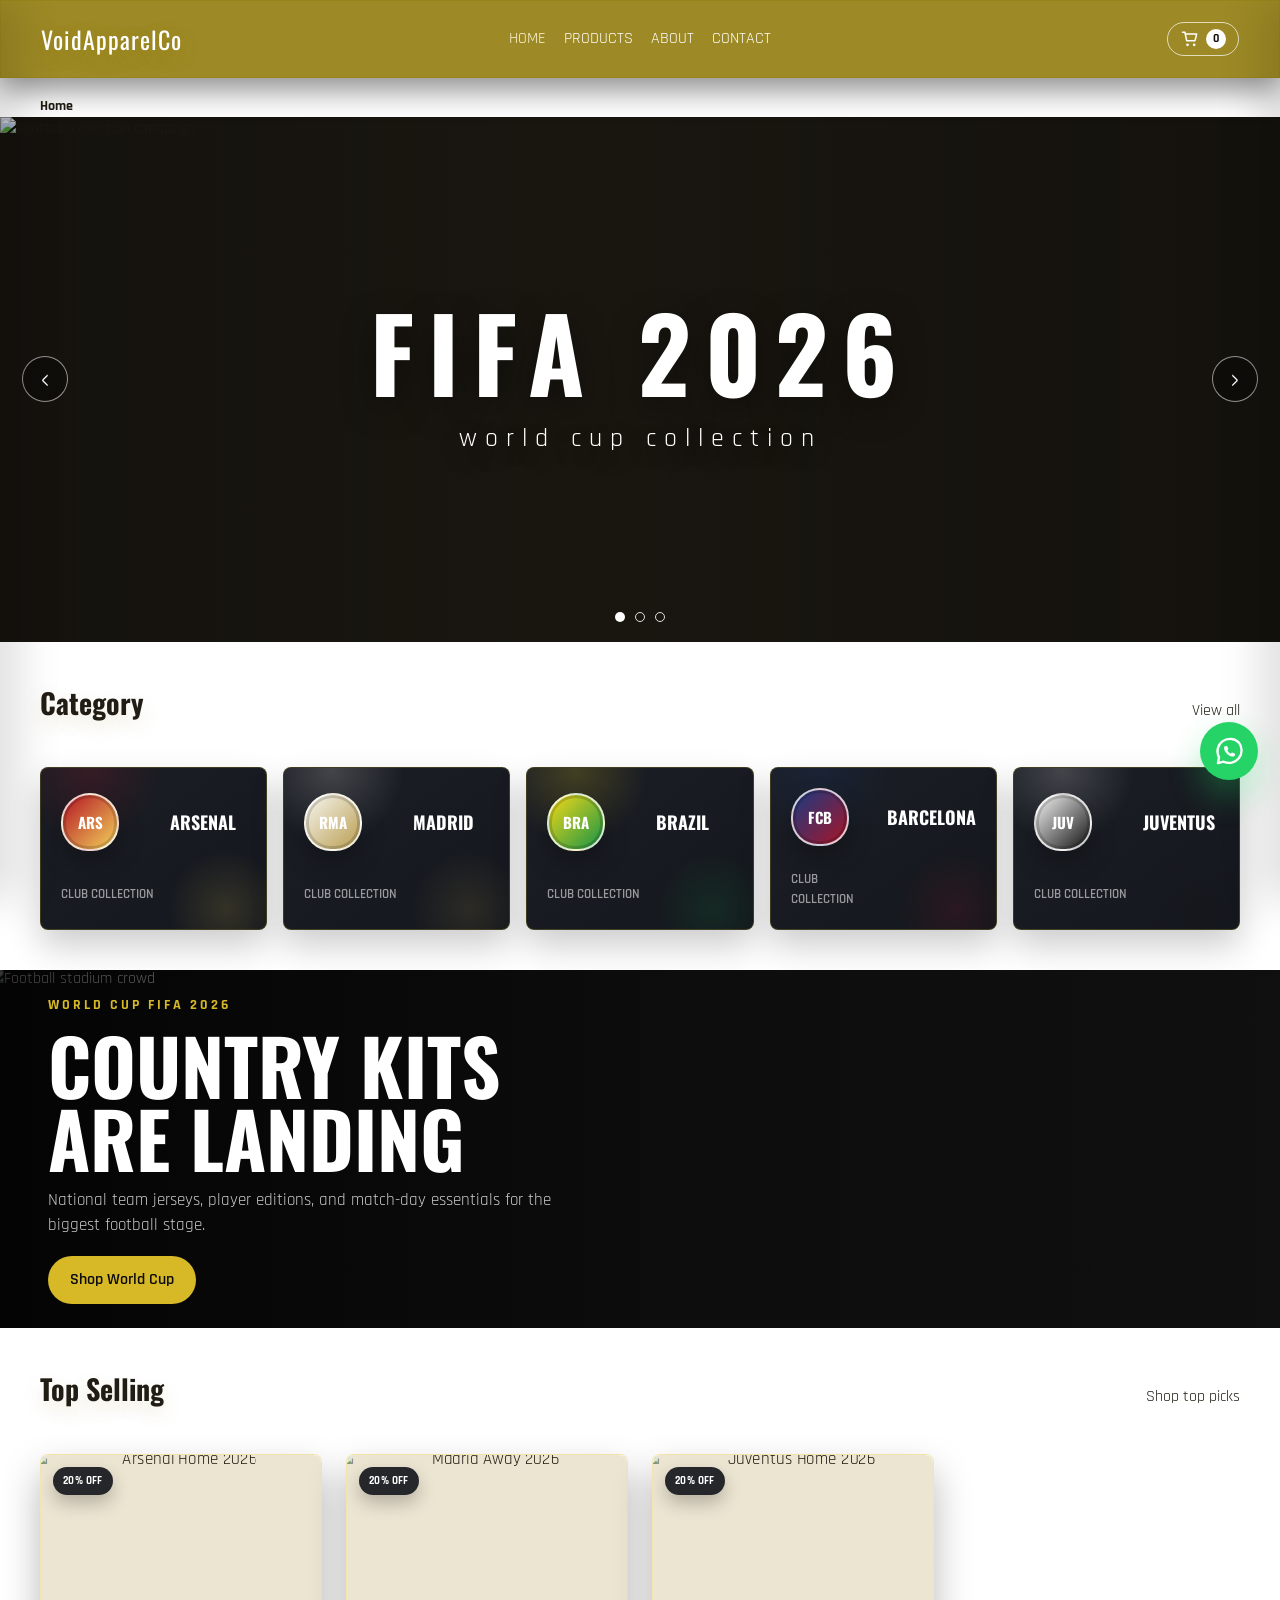
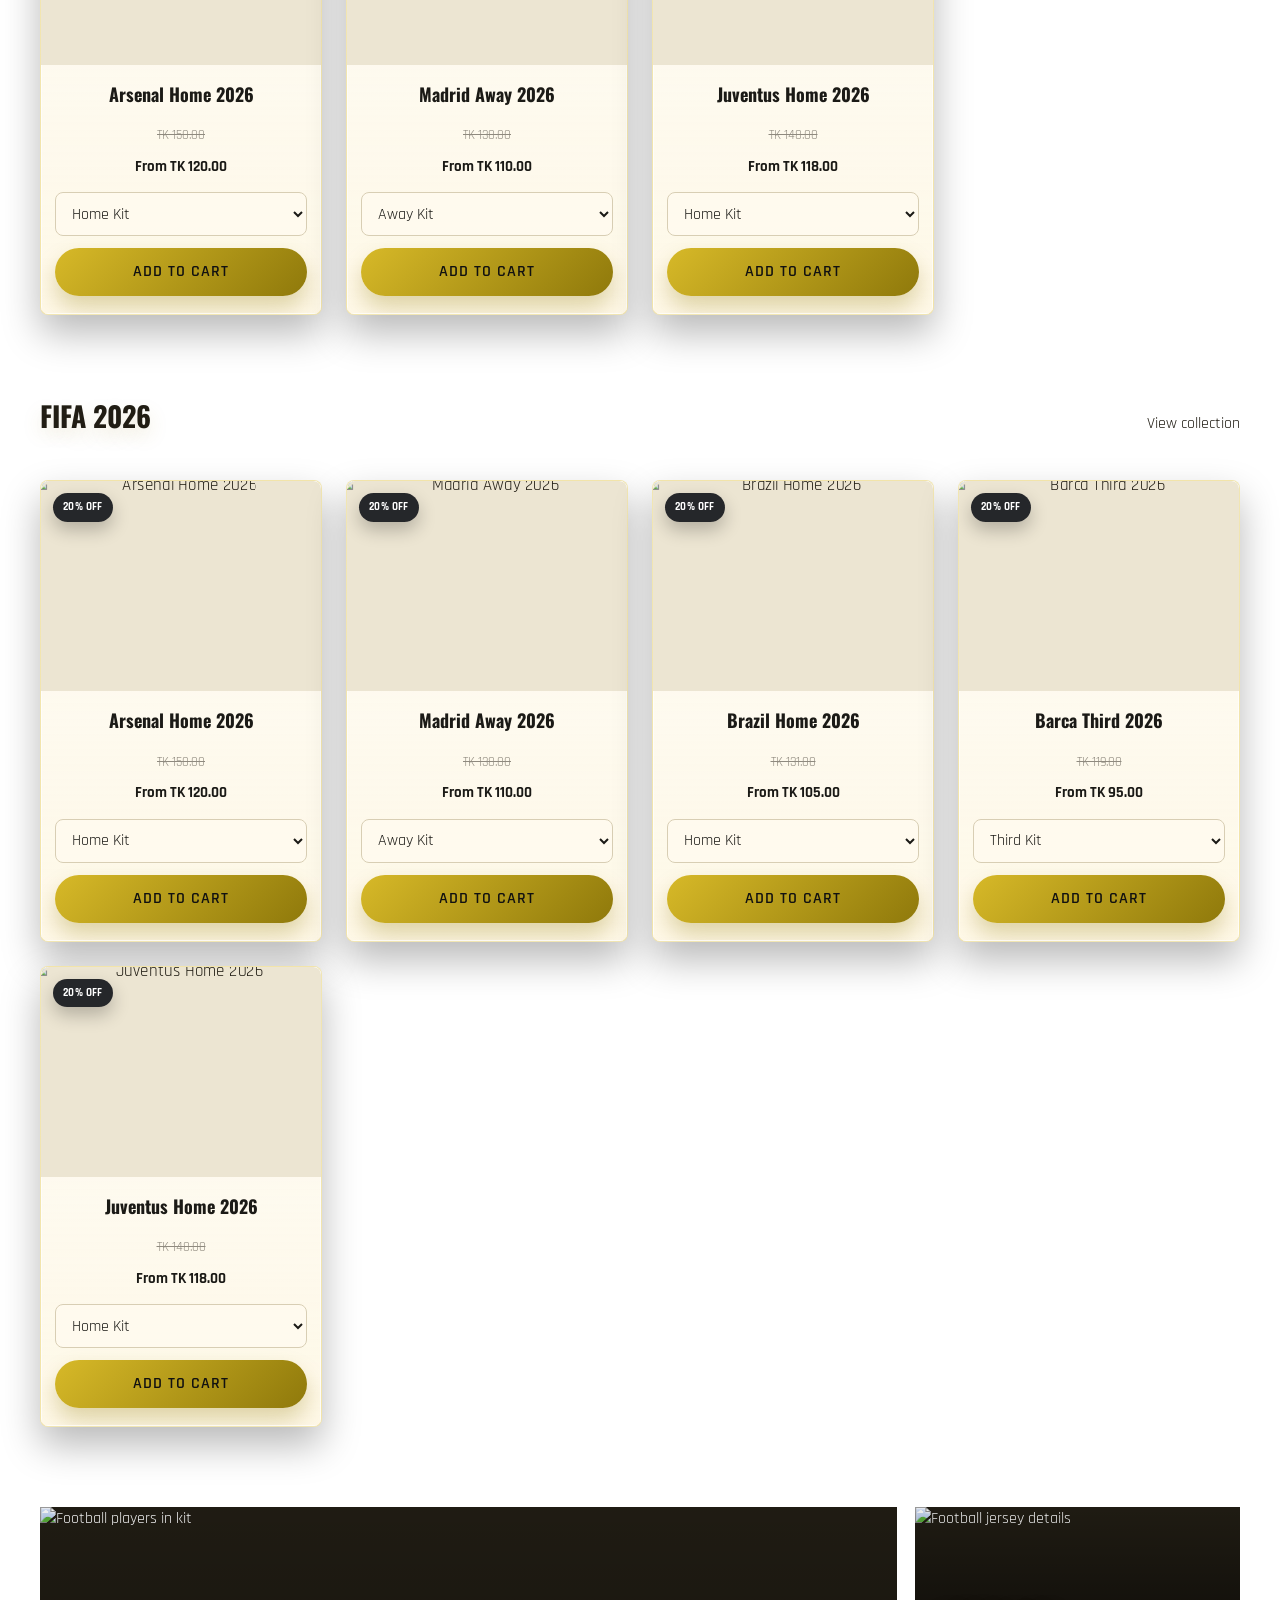
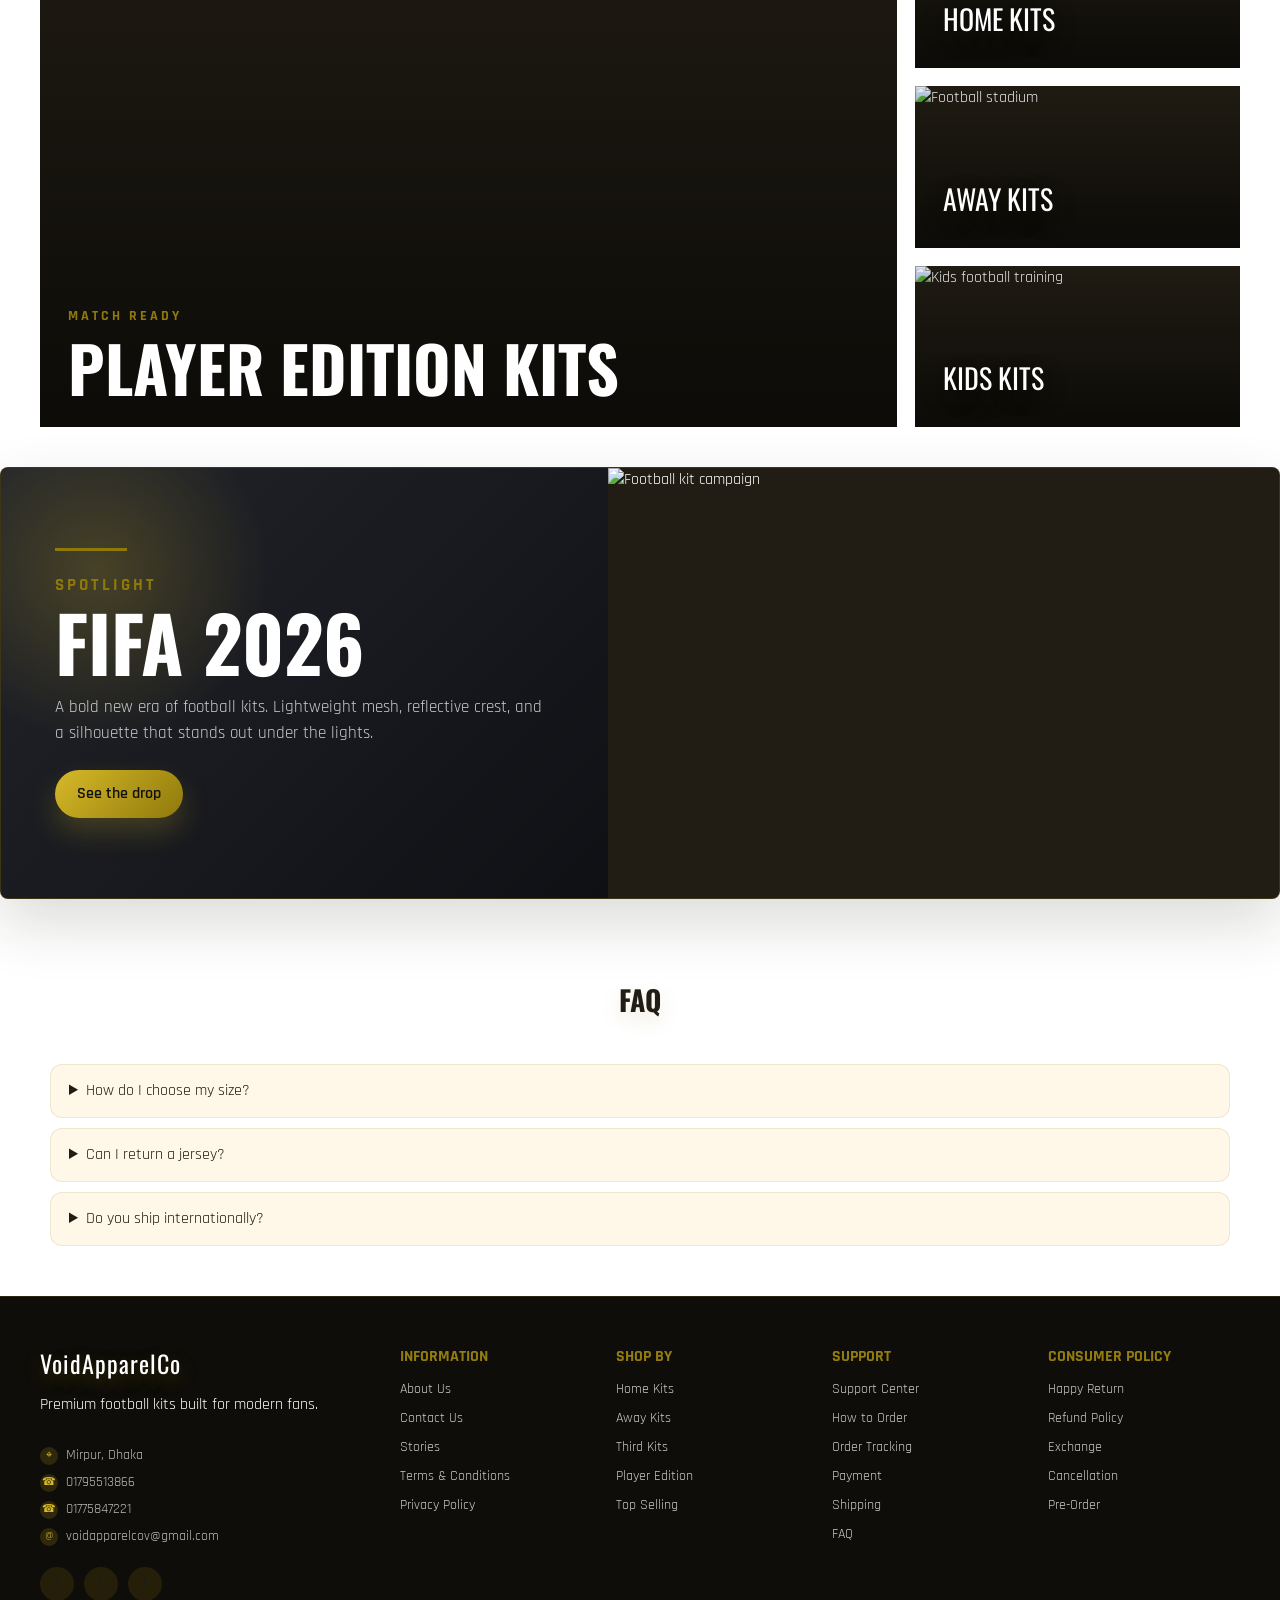
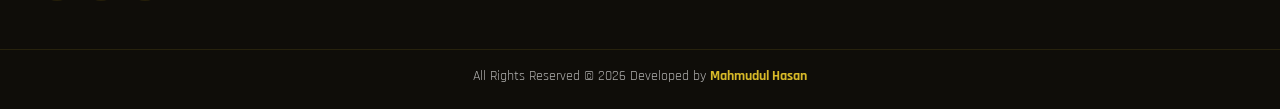
==== commit e2316e14: "Add kids kits feature tile" ====
--- a/index.html
+++ b/index.html
@@ -201,6 +201,13 @@
             />
             <span>Away Kits</span>
           </a>
+          <a class="visual-tile" href="products.html">
+            <img
+              src="https://images.unsplash.com/photo-1519238263530-99bdd11df2ea?auto=format&fit=crop&w=800&q=85"
+              alt="Kids football training"
+            />
+            <span>Kids Kits</span>
+          </a>
         </div>
       </section>
 
--- a/css/styles.css
+++ b/css/styles.css
@@ -799,7 +799,7 @@
 .visual-tile {
   position: relative;
   overflow: hidden;
-  min-height: 280px;
+  min-height: 160px;
   color: #ffffff;
   background: #211d14;
 }
@@ -1576,7 +1576,9 @@
 .login-page {
   min-height: 100vh;
   display: grid;
+  align-content: center;
   place-items: center;
+  gap: 18px;
   padding: 24px;
 }
 
@@ -1632,6 +1634,12 @@
   color: #937d0e;
   font-weight: 700;
   text-align: center;
+}
+
+.login-credit {
+  padding: 0;
+  border-top: 0;
+  color: #6c624e;
 }
 
 .simple-panel {
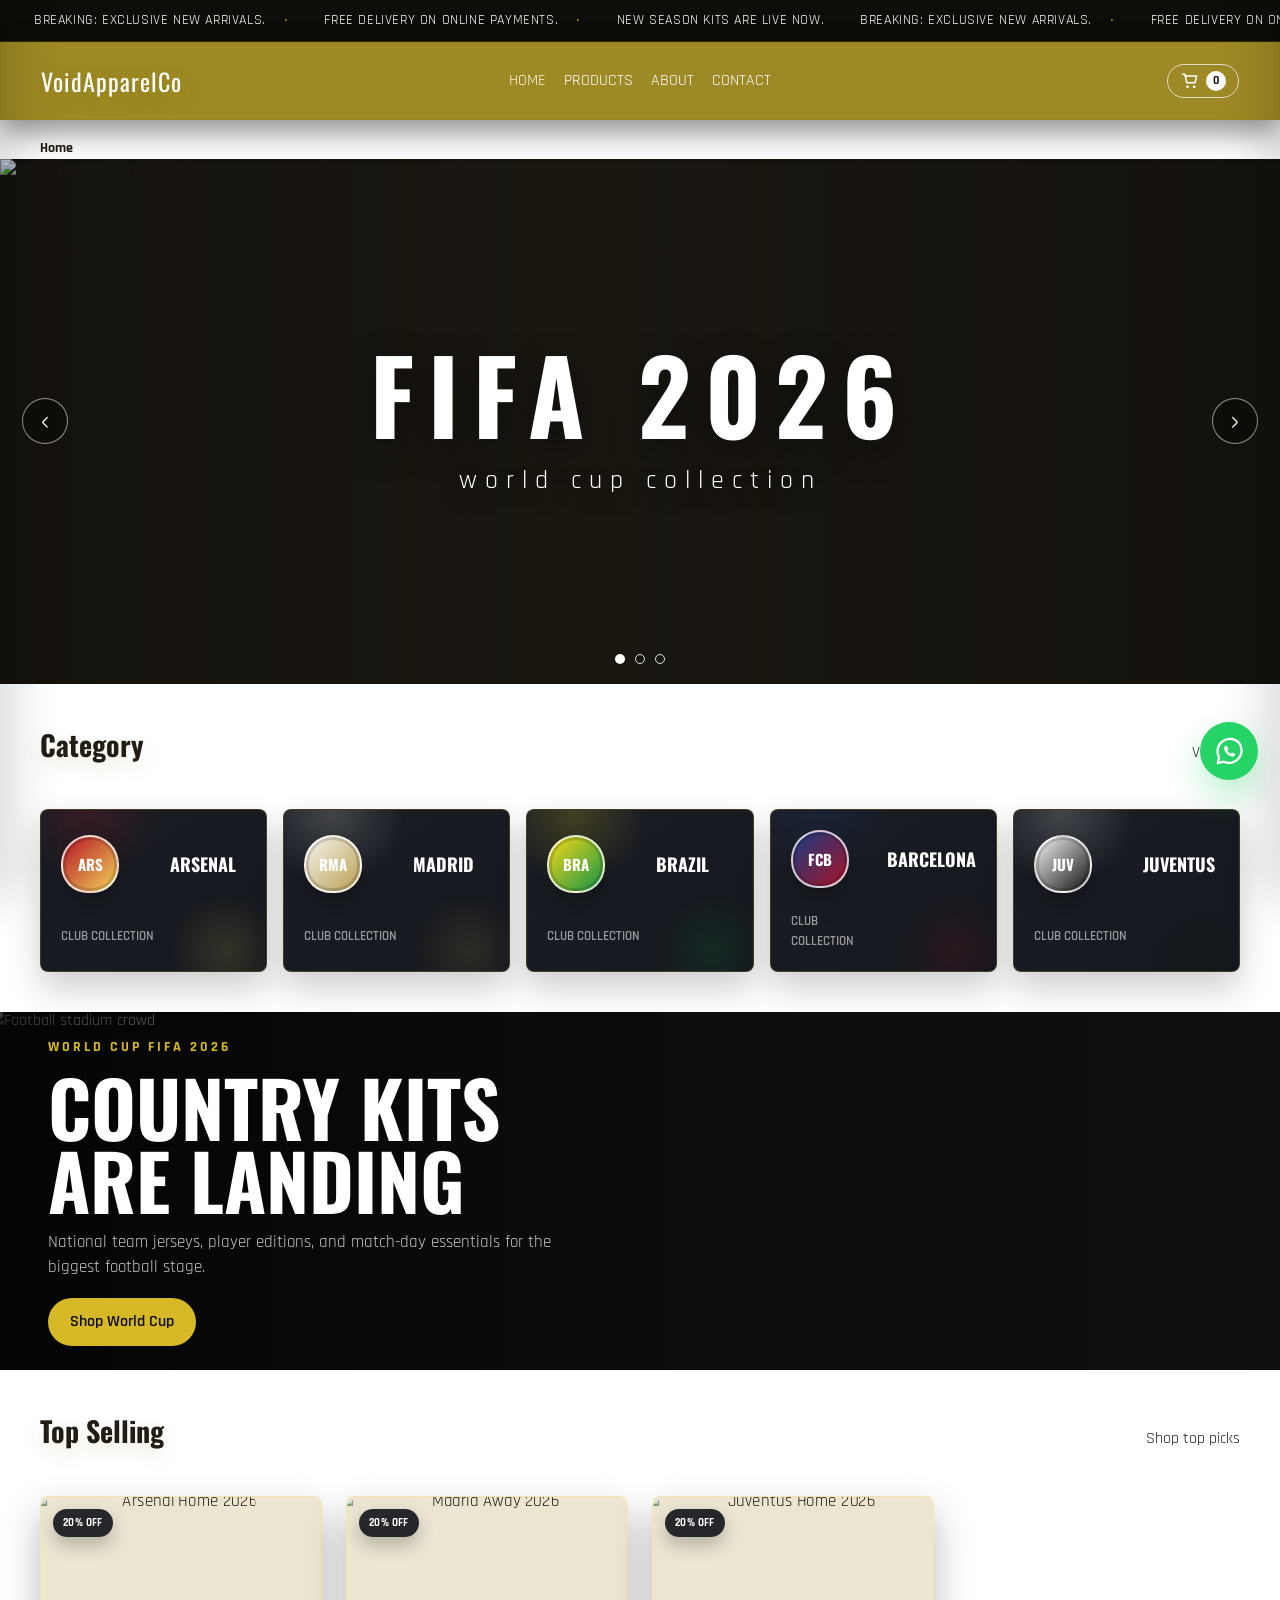
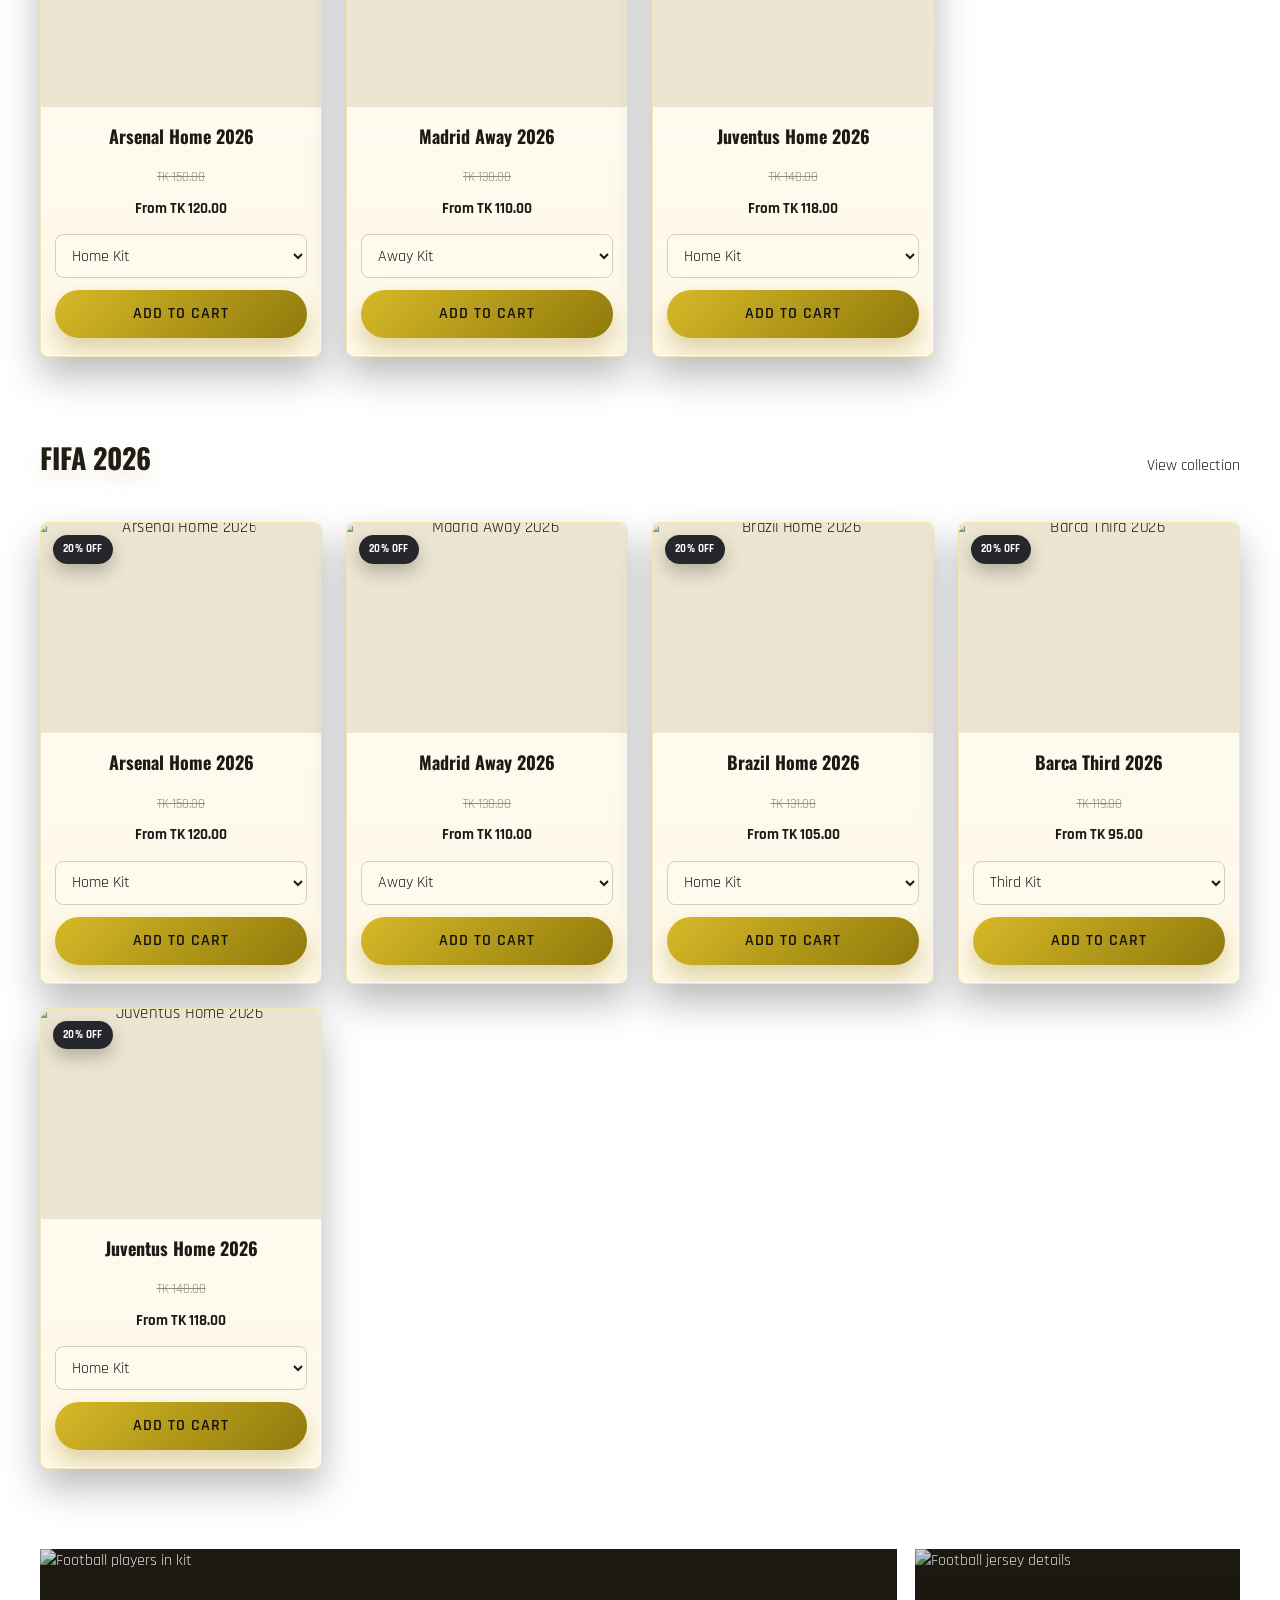
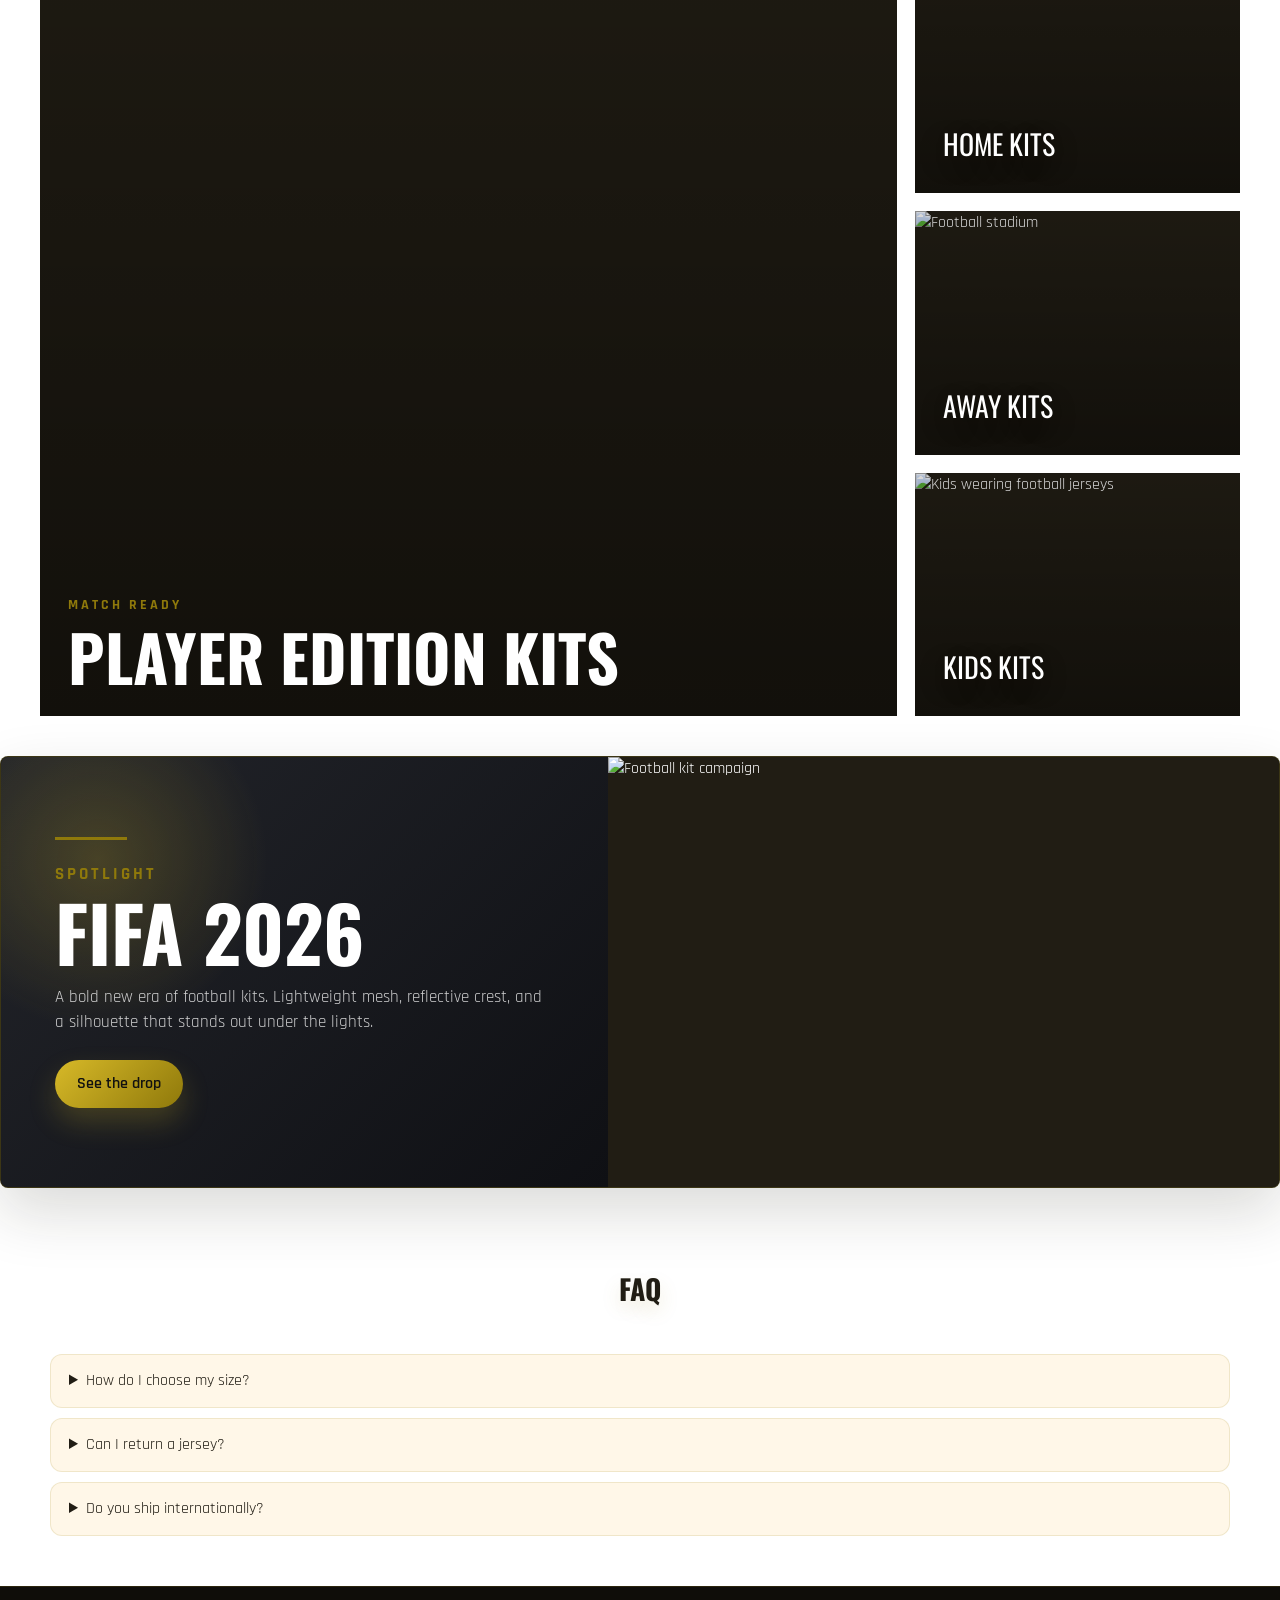
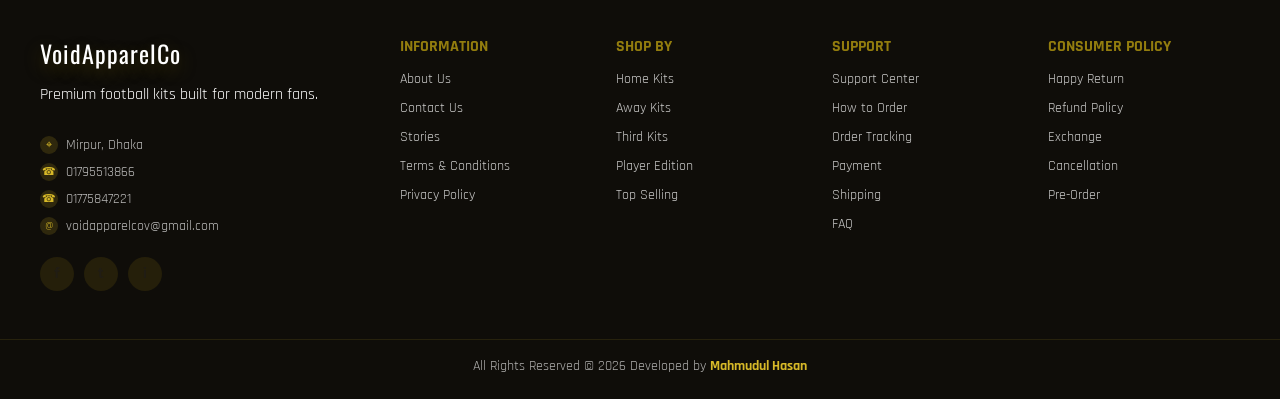
==== commit b1d32d1e: "Initial commit" ====
--- a/index.html
+++ b/index.html
@@ -13,6 +13,20 @@
     <link rel="stylesheet" href="css/styles.css" />
   </head>
   <body class="home-page">
+    <div class="announcement-bar" role="status" aria-label="Store announcements">
+      <div class="announcement-track">
+        <div class="announcement-group" aria-hidden="false">
+          <span>Breaking: Exclusive new arrivals.</span>
+          <span>Free delivery on online payments.</span>
+          <span>New season kits are live now.</span>
+        </div>
+        <div class="announcement-group" aria-hidden="true">
+          <span>Breaking: Exclusive new arrivals.</span>
+          <span>Free delivery on online payments.</span>
+          <span>New season kits are live now.</span>
+        </div>
+      </div>
+    </div>
     <header class="site-header">
       <div class="header-left">
         <button class="nav-toggle" id="navToggle" aria-controls="mobileNav" aria-expanded="false">
@@ -203,8 +217,8 @@
           </a>
           <a class="visual-tile" href="products.html">
             <img
-              src="https://images.unsplash.com/photo-1519238263530-99bdd11df2ea?auto=format&fit=crop&w=800&q=85"
-              alt="Kids football training"
+              src="https://images.unsplash.com/photo-1518091043644-c1d4457512c6?auto=format&fit=crop&w=1200&q=85"
+              alt="Kids wearing football jerseys"
             />
             <span>Kids Kits</span>
           </a>
--- a/css/styles.css
+++ b/css/styles.css
@@ -49,6 +49,77 @@
 a {
   color: inherit;
   text-decoration: none;
+}
+
+.announcement-bar {
+  background: #0f0d09;
+  color: #ffffff;
+  text-align: center;
+  padding: 10px 16px;
+  font-size: 14px;
+  letter-spacing: 0.6px;
+  text-transform: uppercase;
+  border-bottom: 1px solid rgba(215, 185, 40, 0.2);
+  overflow: hidden;
+  white-space: nowrap;
+}
+
+.announcement-track {
+  display: flex;
+  align-items: center;
+  width: max-content;
+  white-space: nowrap;
+  animation: announcement-marquee 20s linear infinite;
+  gap: 0;
+  will-change: transform;
+}
+
+.announcement-group {
+  display: inline-flex;
+  align-items: center;
+  flex: 0 0 auto;
+}
+
+.announcement-group span {
+  padding: 0 18px;
+}
+
+.announcement-group span::after {
+  content: "•";
+  margin-left: 18px;
+  color: rgba(215, 185, 40, 0.9);
+}
+
+.announcement-group span:last-child::after {
+  content: "";
+  margin: 0;
+}
+
+@keyframes announcement-marquee {
+  0% {
+    transform: translateX(0);
+  }
+  100% {
+    transform: translateX(-50%);
+  }
+}
+
+@media (prefers-reduced-motion: reduce) {
+  .announcement-track {
+    animation: none;
+    justify-content: center;
+    flex-wrap: wrap;
+  }
+
+  .announcement-group {
+    flex-wrap: wrap;
+    justify-content: center;
+  }
+
+  .announcement-group span::after {
+    content: "";
+    margin: 0;
+  }
 }
 
 .site-header {
@@ -804,8 +875,21 @@
   background: #211d14;
 }
 
+.visual-tile img {
+  filter: brightness(0.96) contrast(1.02);
+}
+
 .visual-feature {
-  min-height: 520px;
+  min-height: 440px;
+}
+
+.visual-tiles {
+  display: grid;
+  gap: 18px;
+}
+
+.visual-tile {
+  aspect-ratio: 4 / 3;
 }
 
 .visual-feature img,
@@ -821,7 +905,7 @@
   content: "";
   position: absolute;
   inset: 0;
-  background: linear-gradient(180deg, rgba(0, 0, 0, 0.06), rgba(0, 0, 0, 0.62));
+  background: linear-gradient(180deg, rgba(0, 0, 0, 0.12), rgba(0, 0, 0, 0.45));
 }
 
 .visual-feature:hover img,
@@ -1988,9 +2072,17 @@
     padding: 20px;
   }
 
+  .visual-tiles {
+    grid-template-columns: 1fr;
+  }
+
   .visual-feature,
   .visual-tile {
-    min-height: 260px;
+    min-height: 220px;
+  }
+
+  .visual-tile {
+    aspect-ratio: 16 / 10;
   }
 
   .worldcup-banner {
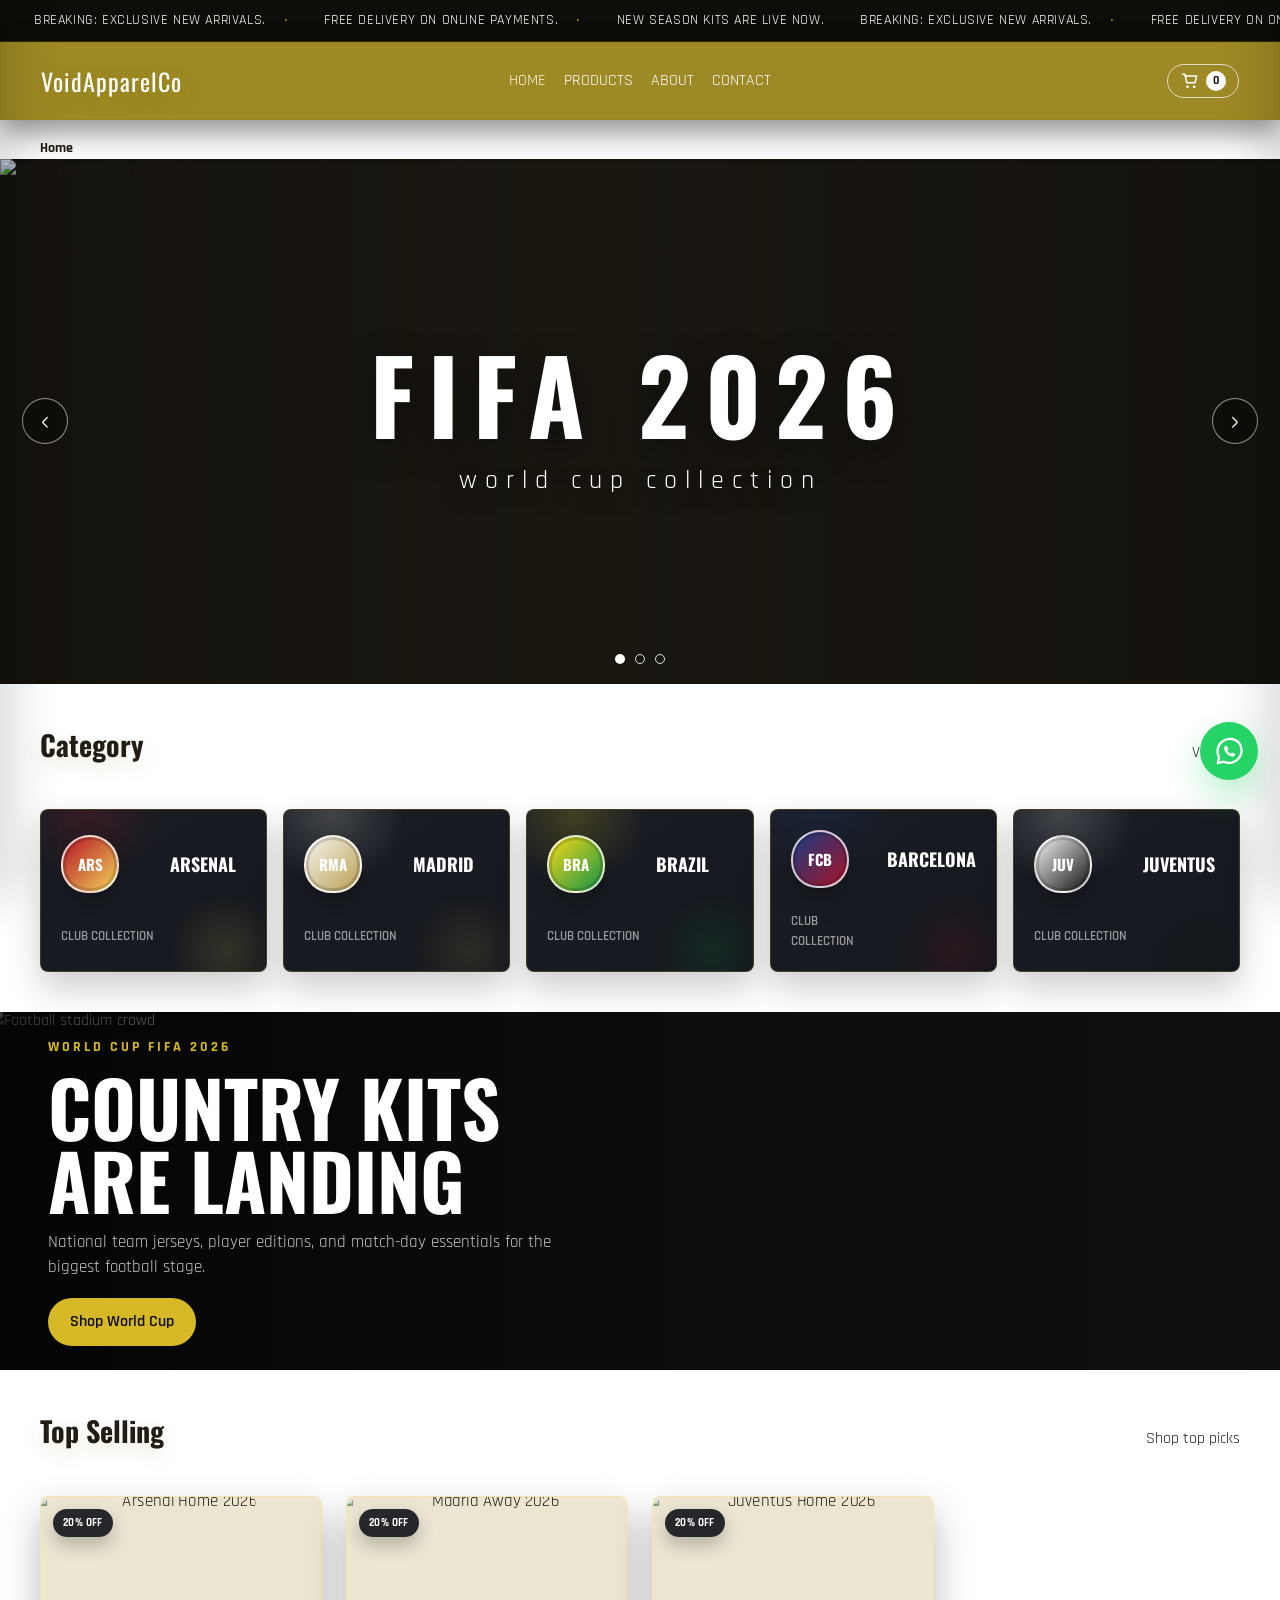
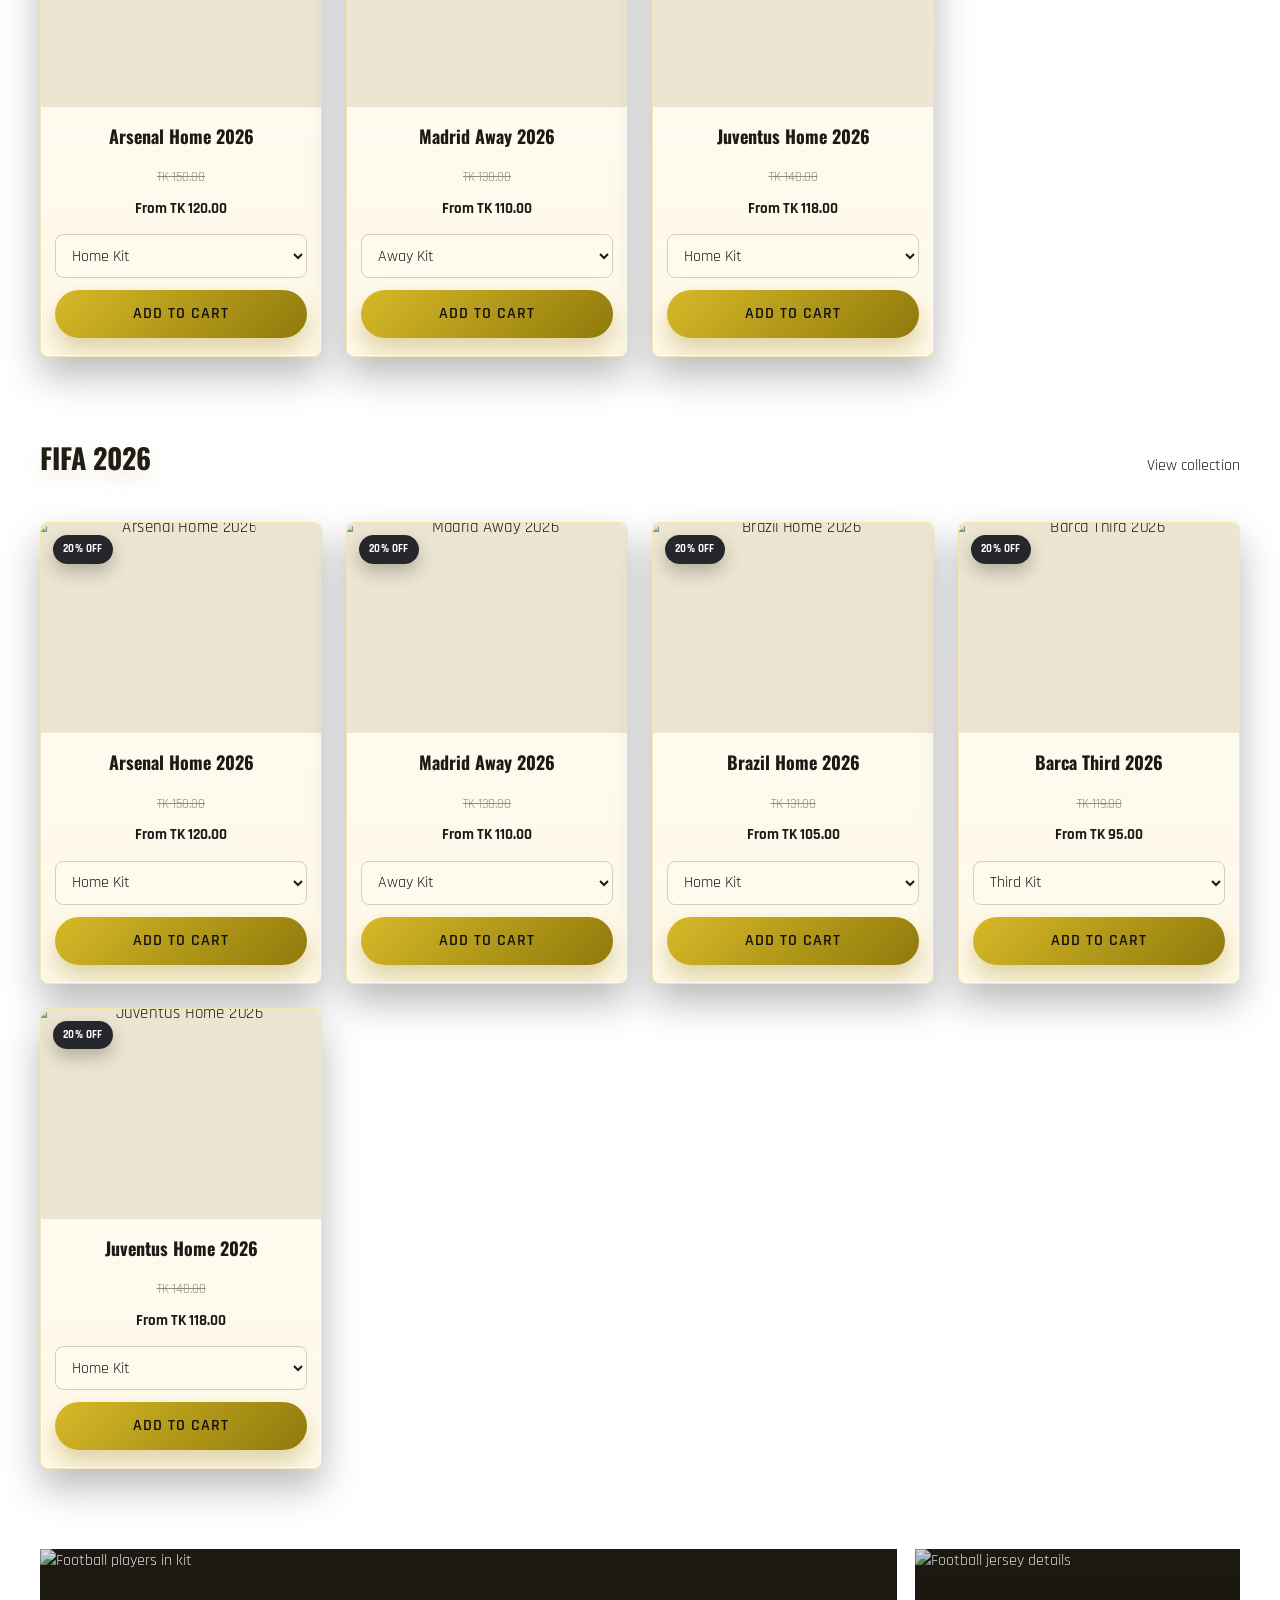
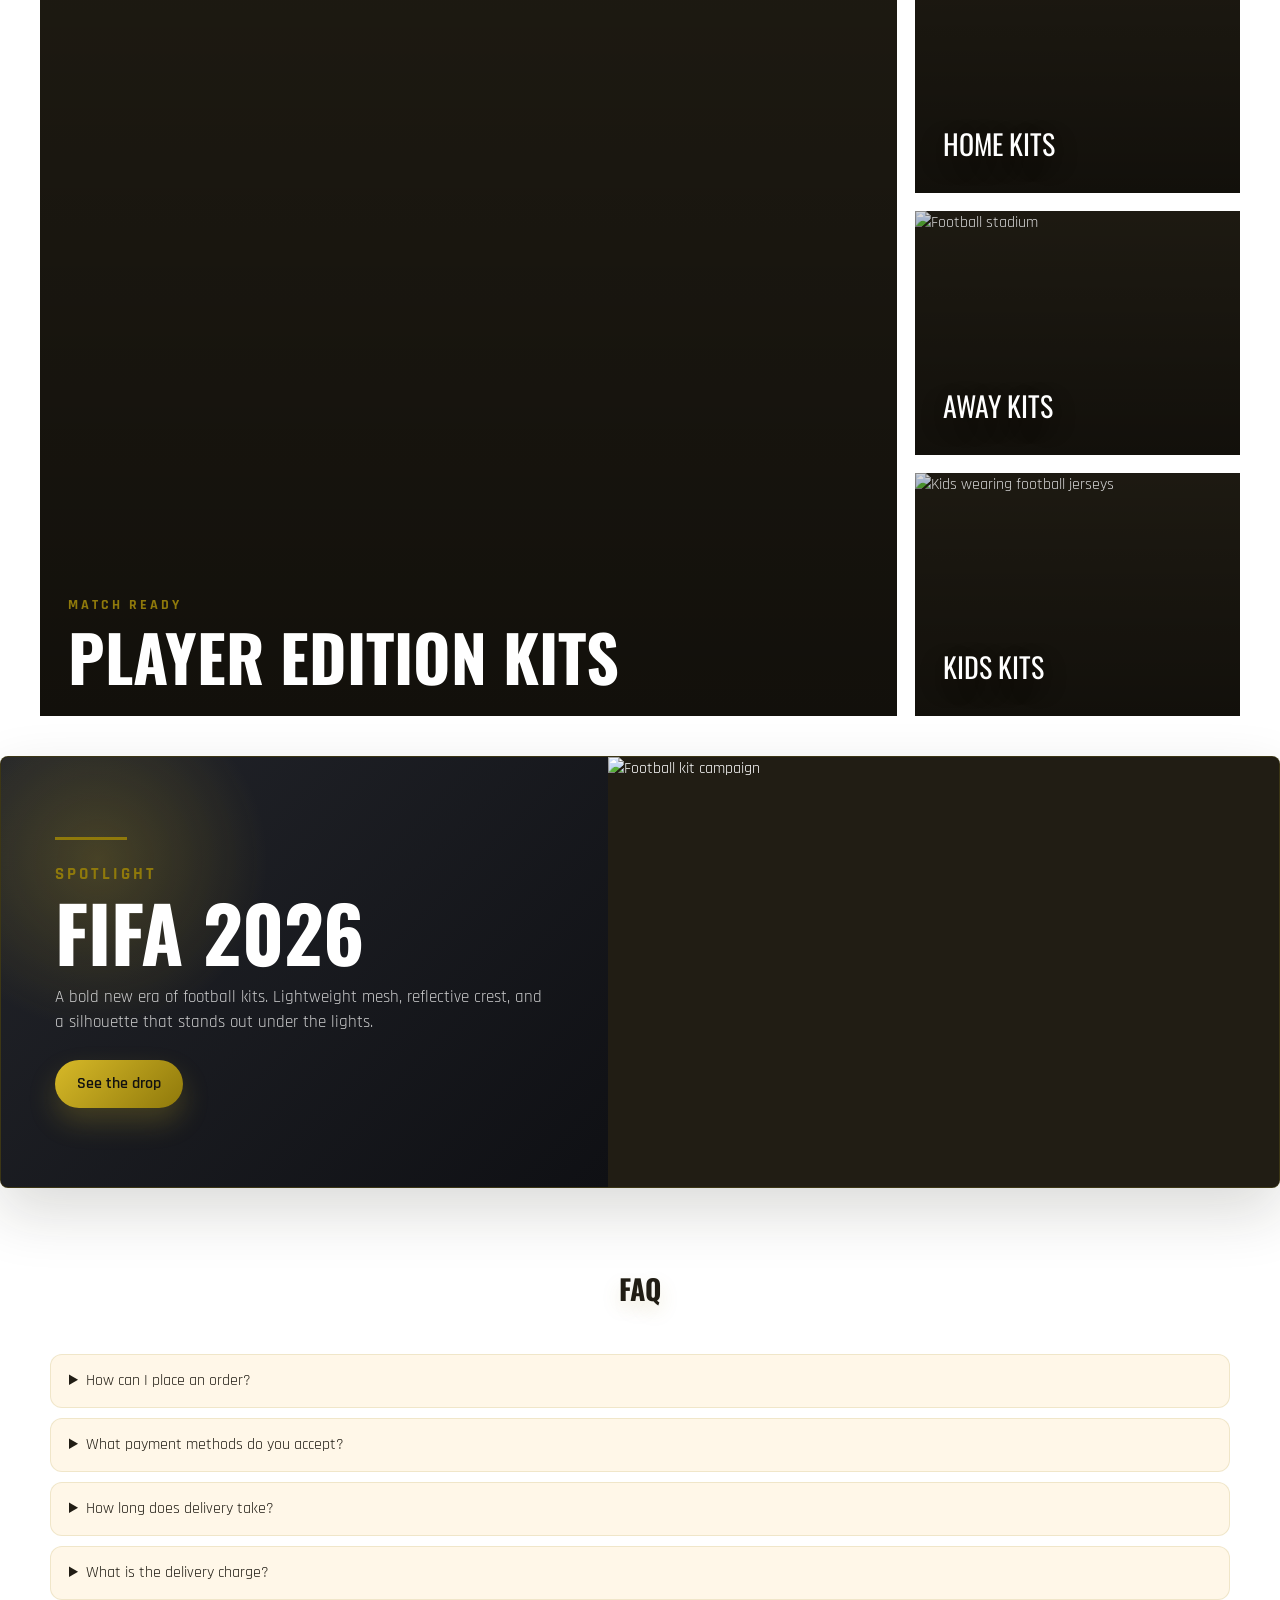
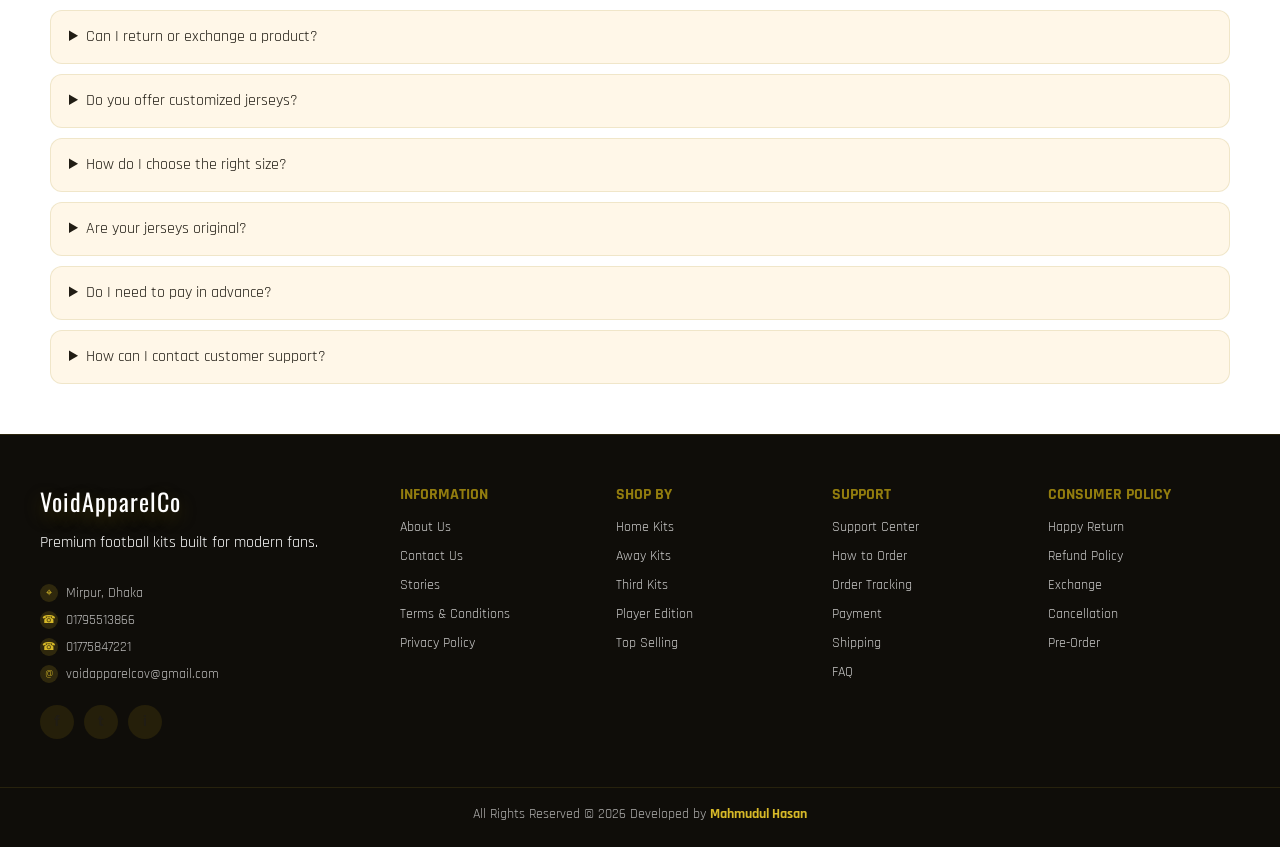
==== commit 86bd8b35: "Faq  commit" ====
--- a/index.html
+++ b/index.html
@@ -249,16 +249,44 @@
         </div>
         <div class="faq-list">
           <details>
-            <summary>How do I choose my size?</summary>
-            <p>Use the size guide on each product page. Player editions run slimmer.</p>
-          </details>
-          <details>
-            <summary>Can I return a jersey?</summary>
-            <p>Returns are accepted within 14 days for unused items.</p>
-          </details>
-          <details>
-            <summary>Do you ship internationally?</summary>
-            <p>Yes, international shipping is available at checkout.</p>
+            <summary>How can I place an order?</summary>
+            <p>You can order directly from our website by selecting your jersey, choosing size, and completing checkout.</p>
+          </details>
+          <details>
+            <summary>What payment methods do you accept?</summary>
+            <p>We accept Cash on Delivery (COD), bKash, and Nagad.</p>
+          </details>
+          <details>
+            <summary>How long does delivery take?</summary>
+            <p>Delivery usually takes 1-2 days inside Dhaka and 2-4 days outside Dhaka.</p>
+          </details>
+          <details>
+            <summary>What is the delivery charge?</summary>
+            <p>Delivery charge depends on your location and will be shown during checkout.</p>
+          </details>
+          <details>
+            <summary>Can I return or exchange a product?</summary>
+            <p>Yes, you can request an exchange within 3 days if the item is damaged or incorrect.</p>
+          </details>
+          <details>
+            <summary>Do you offer customized jerseys?</summary>
+            <p>Yes, we provide name and number customization on jerseys.</p>
+          </details>
+          <details>
+            <summary>How do I choose the right size?</summary>
+            <p>Please check our size chart before ordering or contact us for guidance.</p>
+          </details>
+          <details>
+            <summary>Are your jerseys original?</summary>
+            <p>We sell high-quality replica and fan edition jerseys unless otherwise mentioned.</p>
+          </details>
+          <details>
+            <summary>Do I need to pay in advance?</summary>
+            <p>Advance payment may be required for customized or bulk orders.</p>
+          </details>
+          <details>
+            <summary>How can I contact customer support?</summary>
+            <p>You can contact us via Facebook, WhatsApp, or phone for any help.</p>
           </details>
         </div>
       </section>
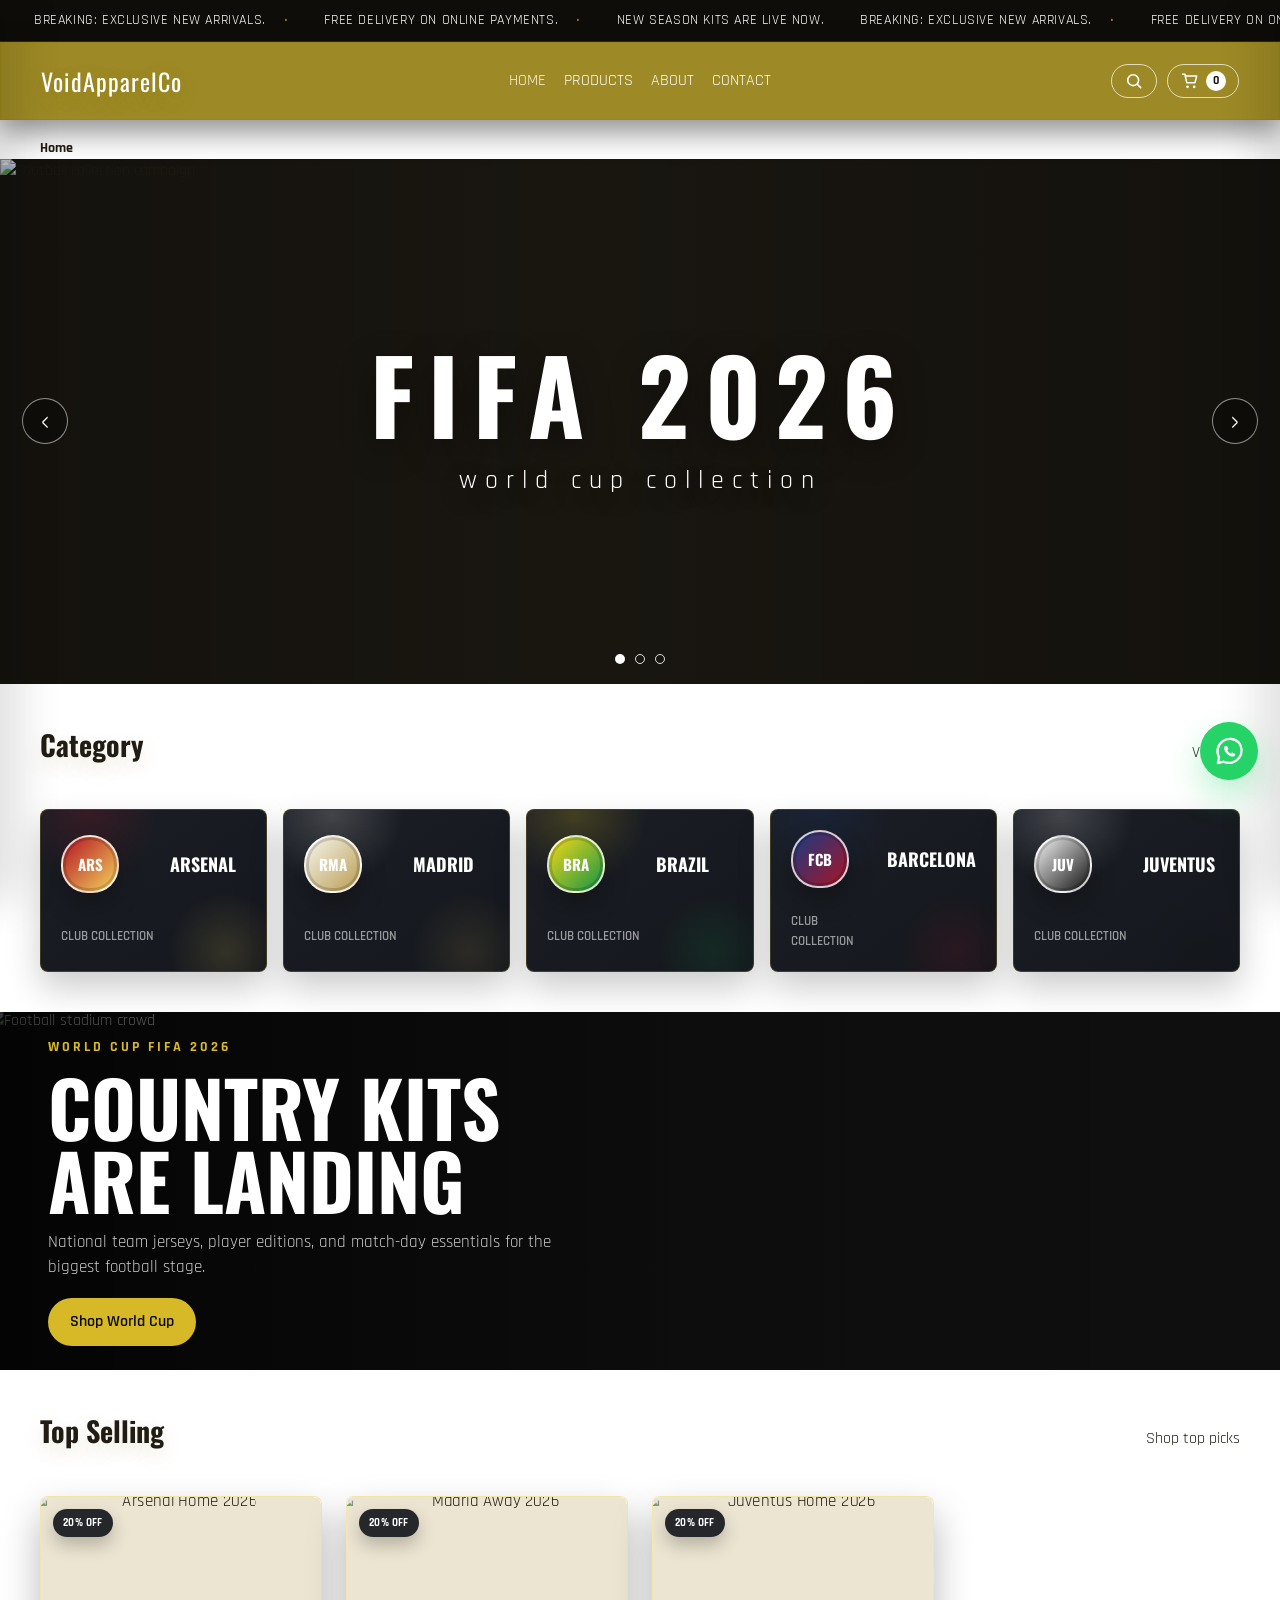
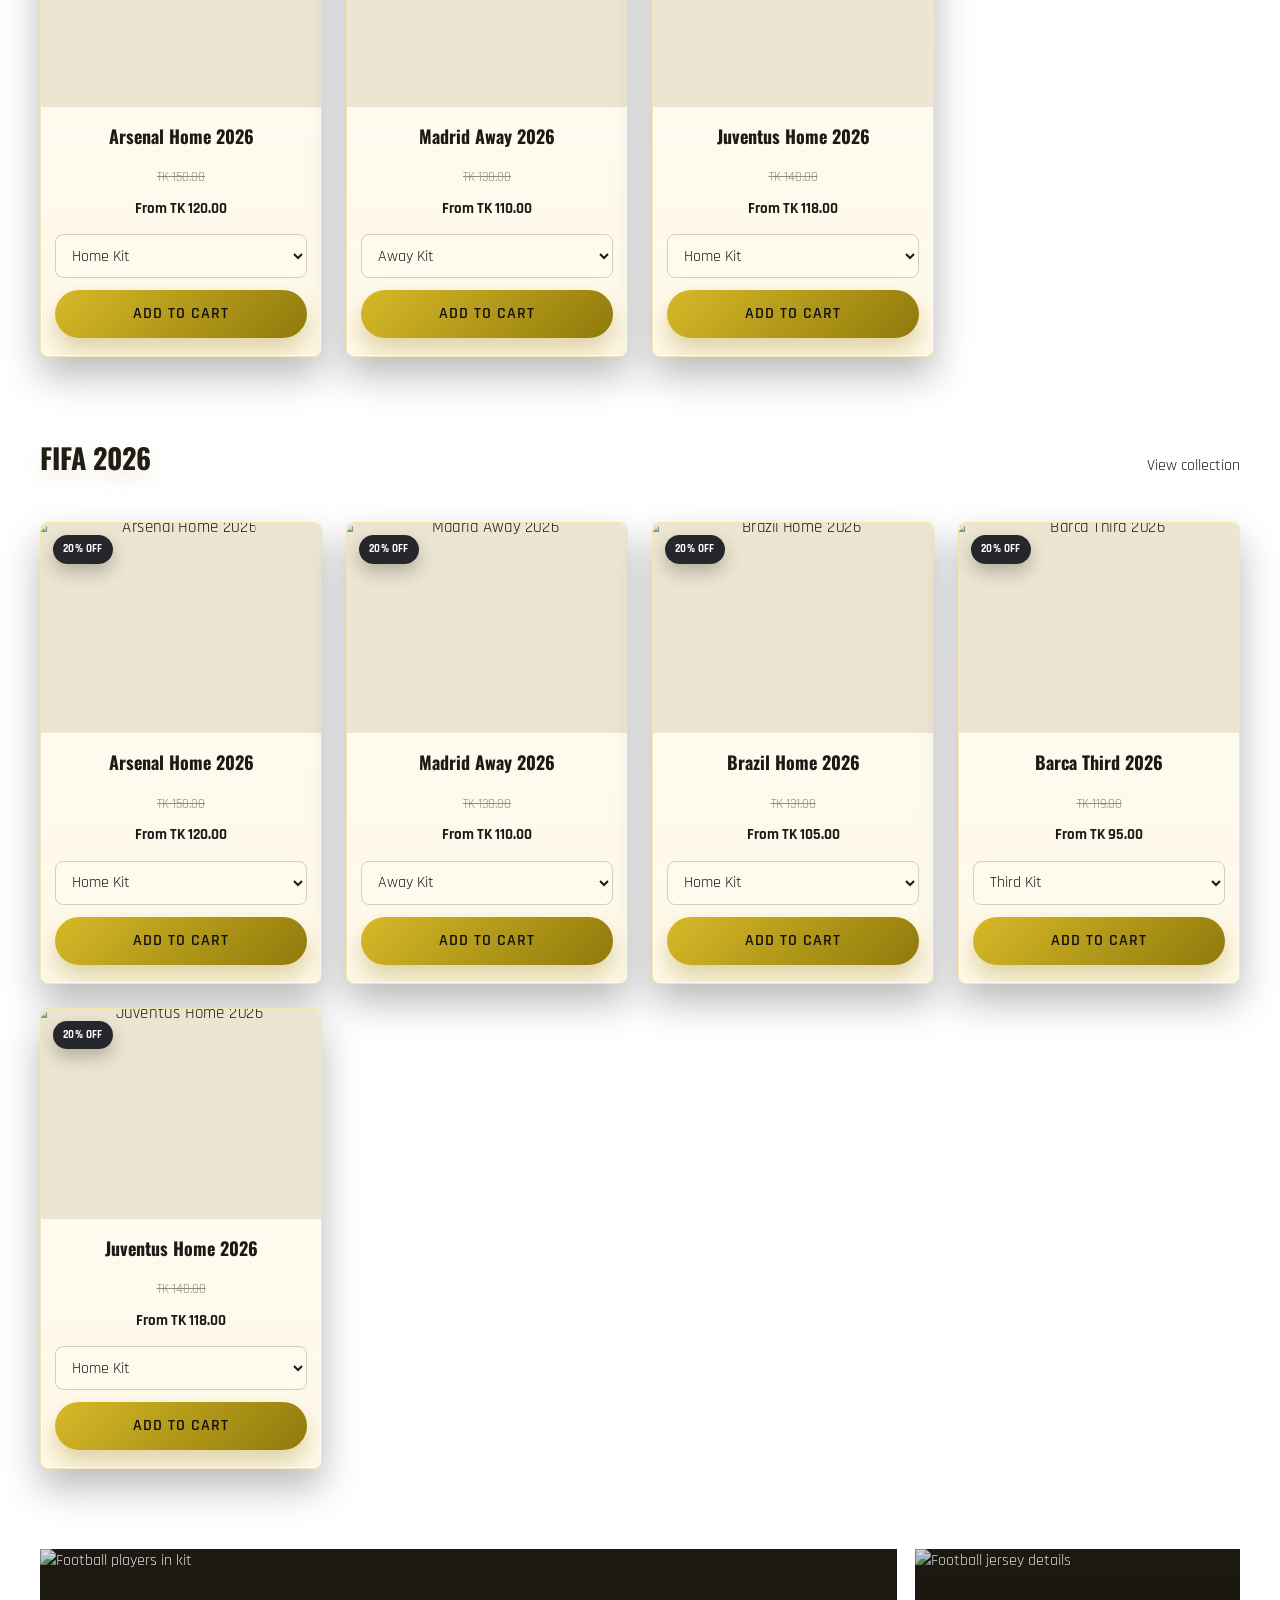
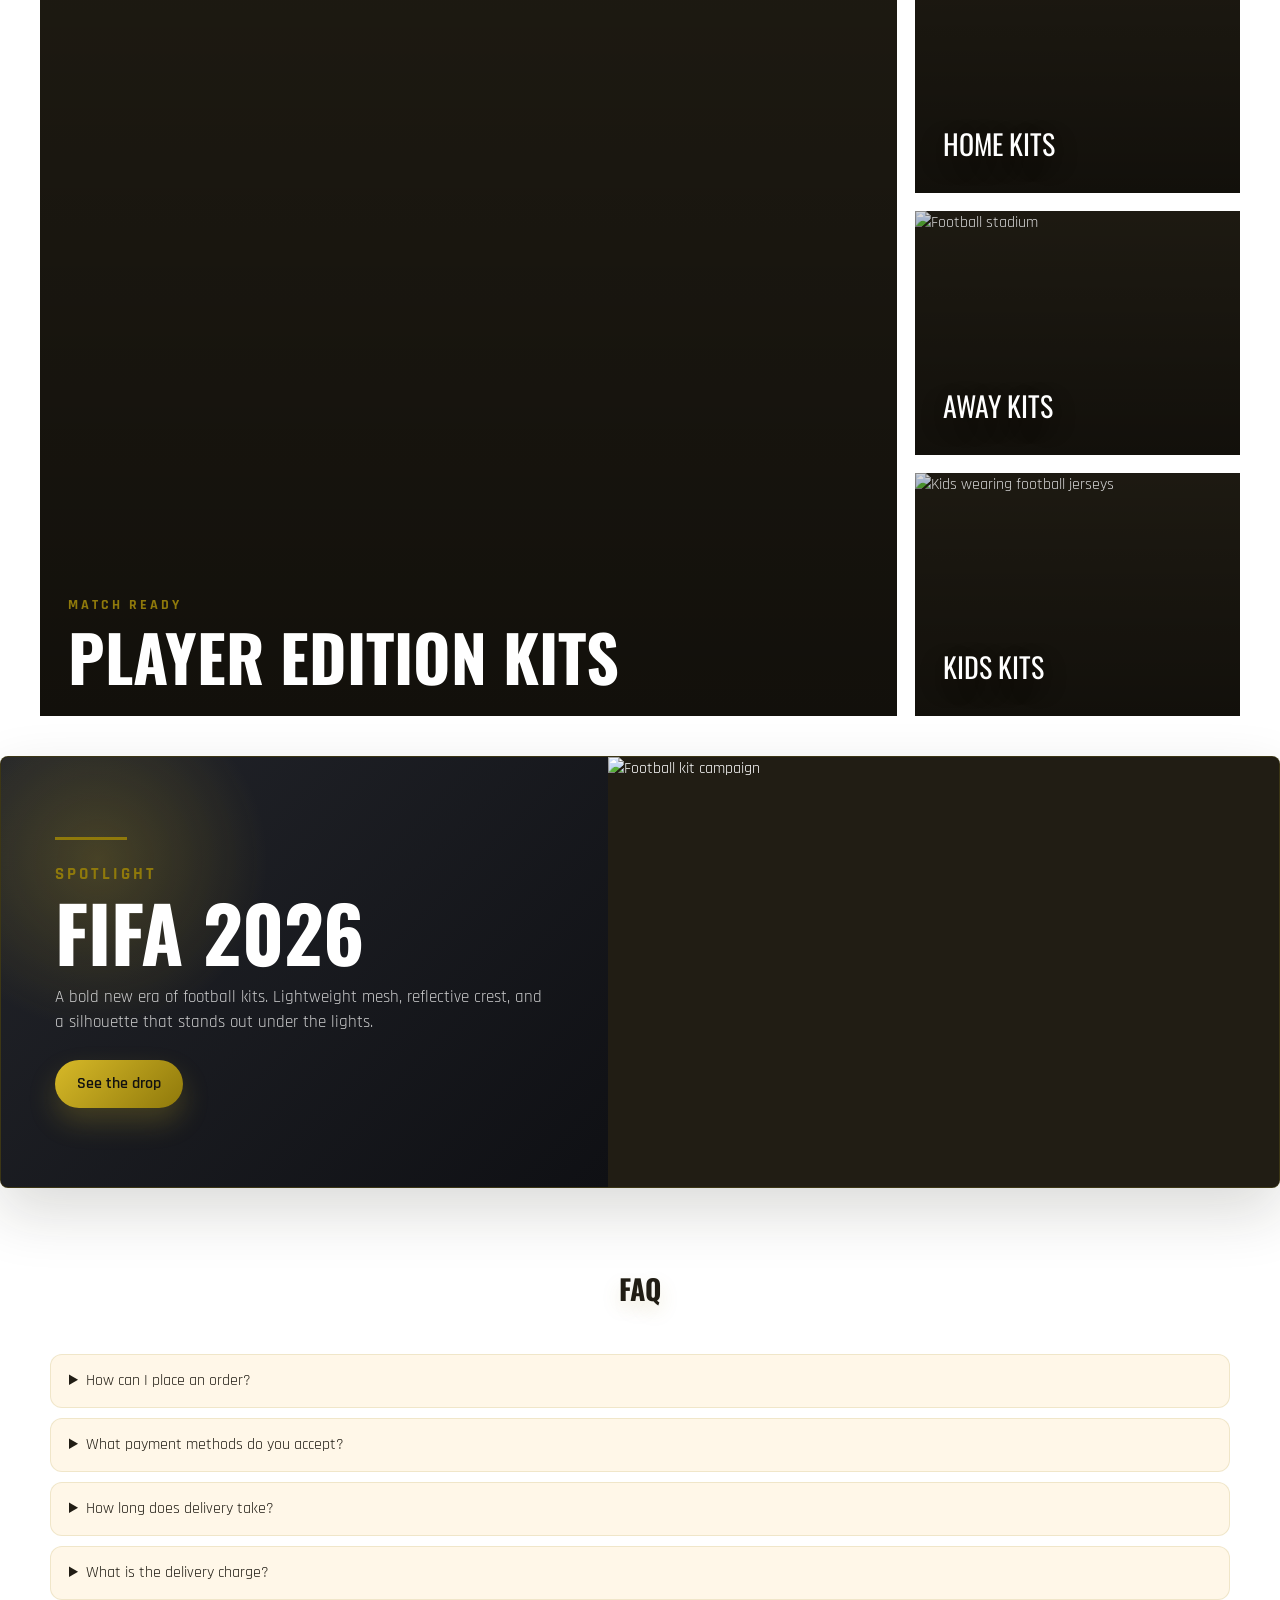
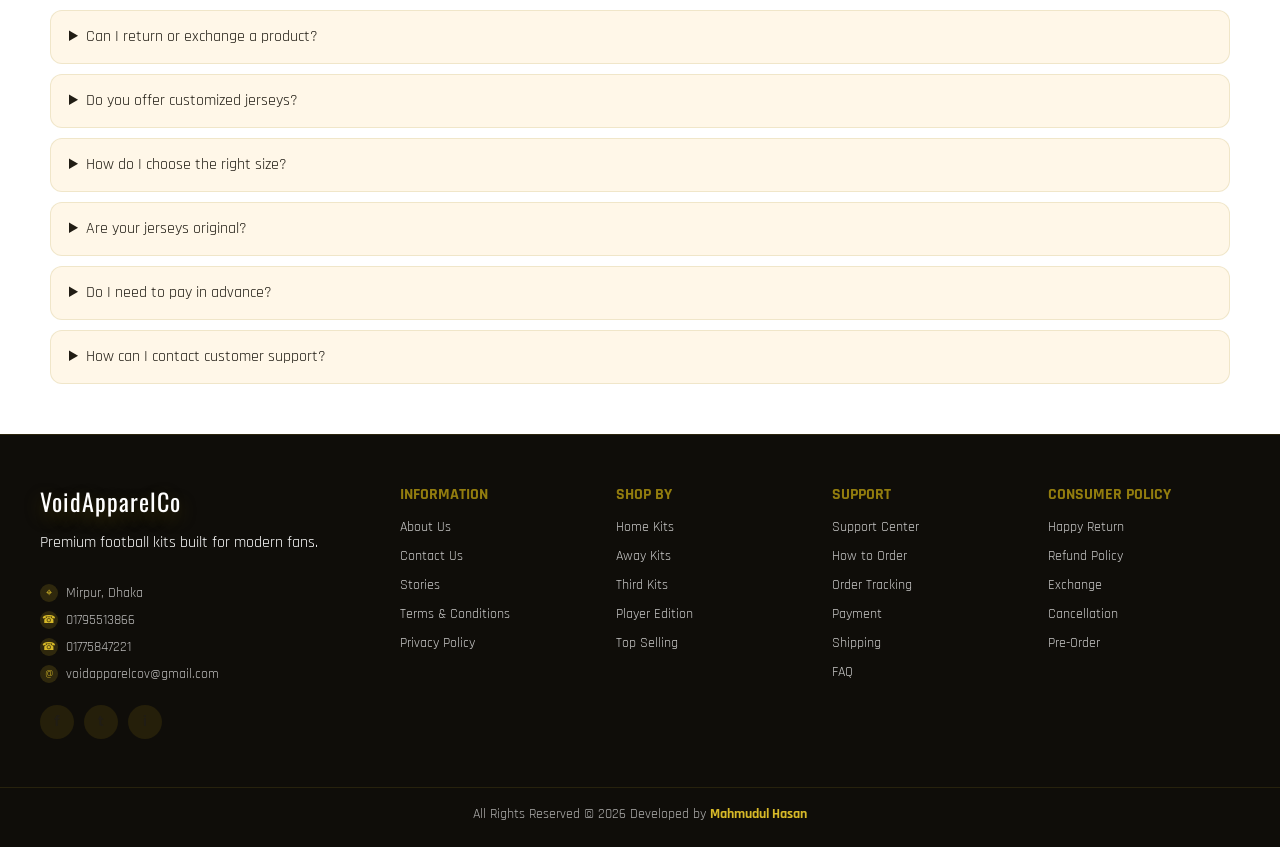
==== commit c58bbcd3: "commit" ====
--- a/index.html
+++ b/index.html
@@ -41,6 +41,12 @@
         <a href="contact.html">Contact</a>
       </nav>
       <div class="header-actions">
+        <a class="icon-button" href="products.html?search=open" aria-label="Search">
+          <svg viewBox="0 0 24 24" aria-hidden="true" focusable="false">
+            <circle cx="11" cy="11" r="6.5" fill="none" stroke="currentColor" stroke-width="1.9" />
+            <path d="m16 16 4 4" fill="none" stroke="currentColor" stroke-width="1.9" stroke-linecap="round" />
+          </svg>
+        </a>
         <button class="icon-button" id="cartButton" aria-label="Cart">
           <svg viewBox="0 0 24 24" aria-hidden="true" focusable="false">
             <path
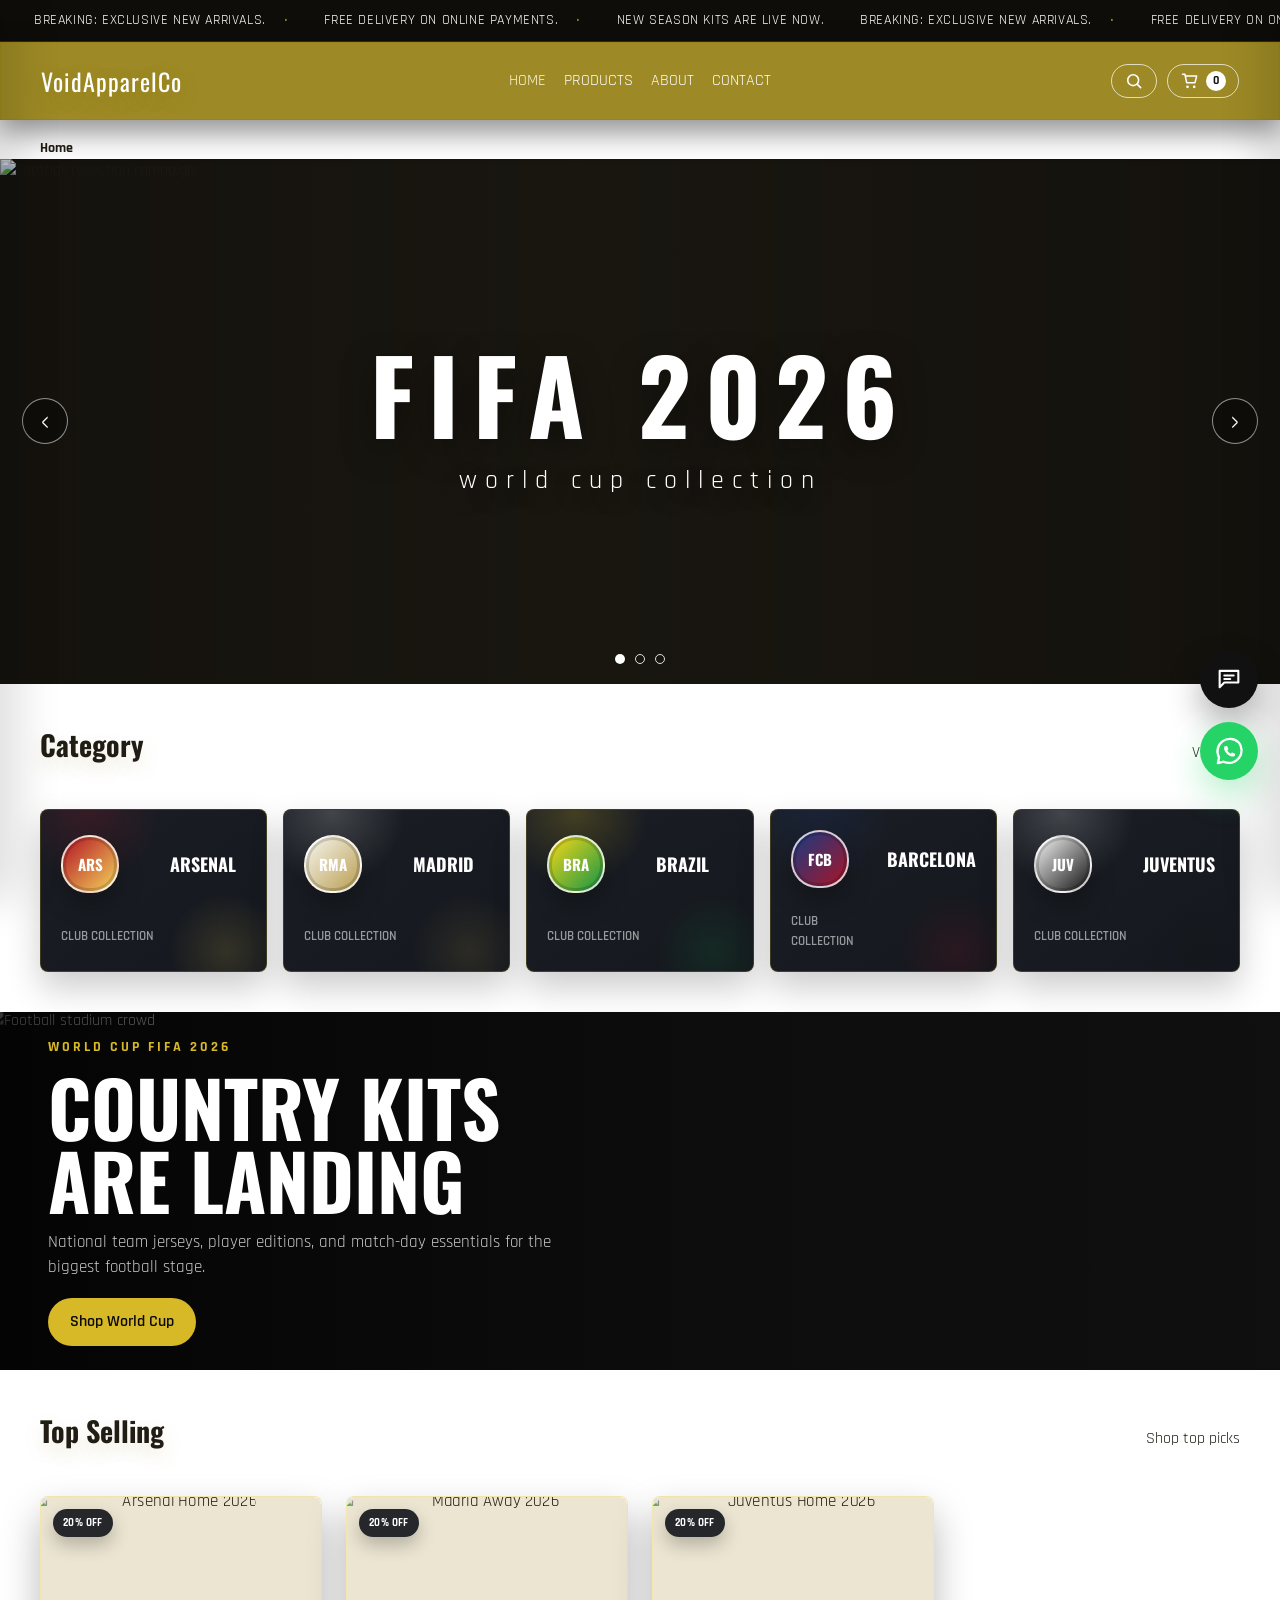
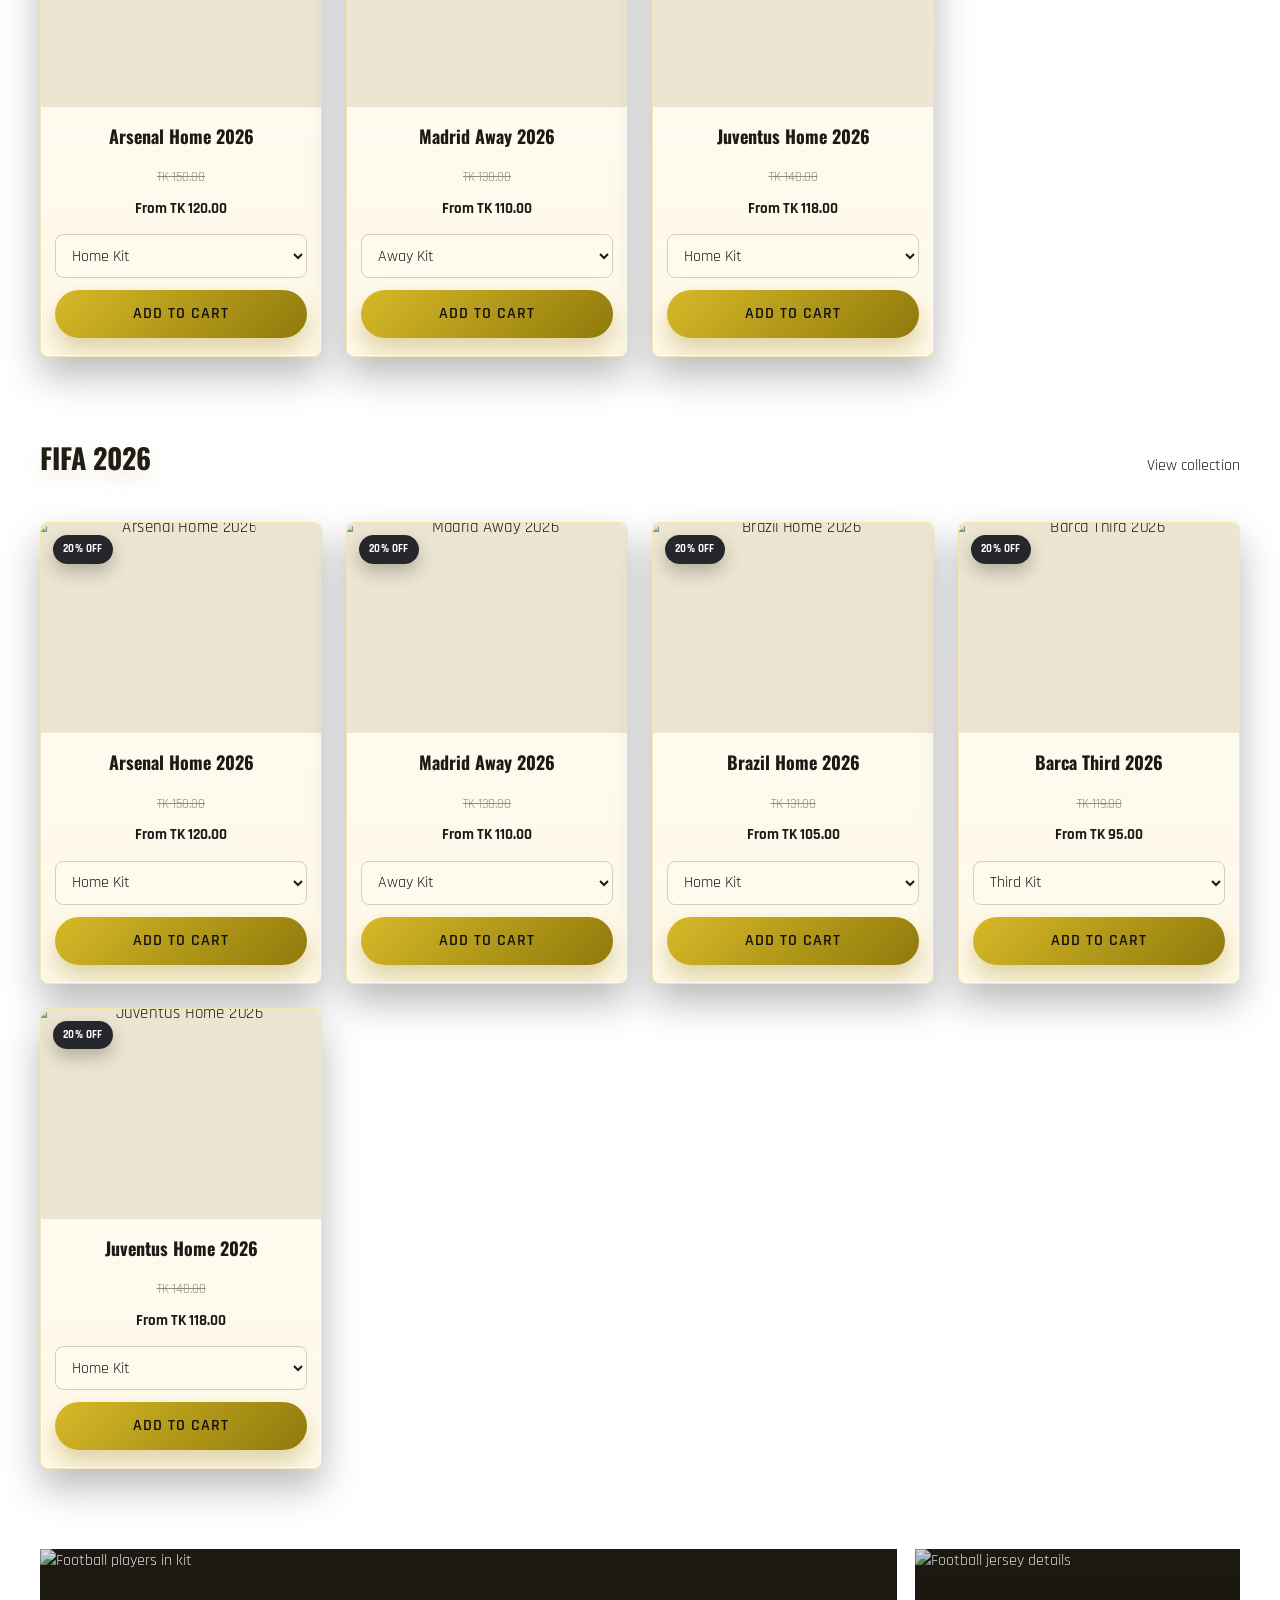
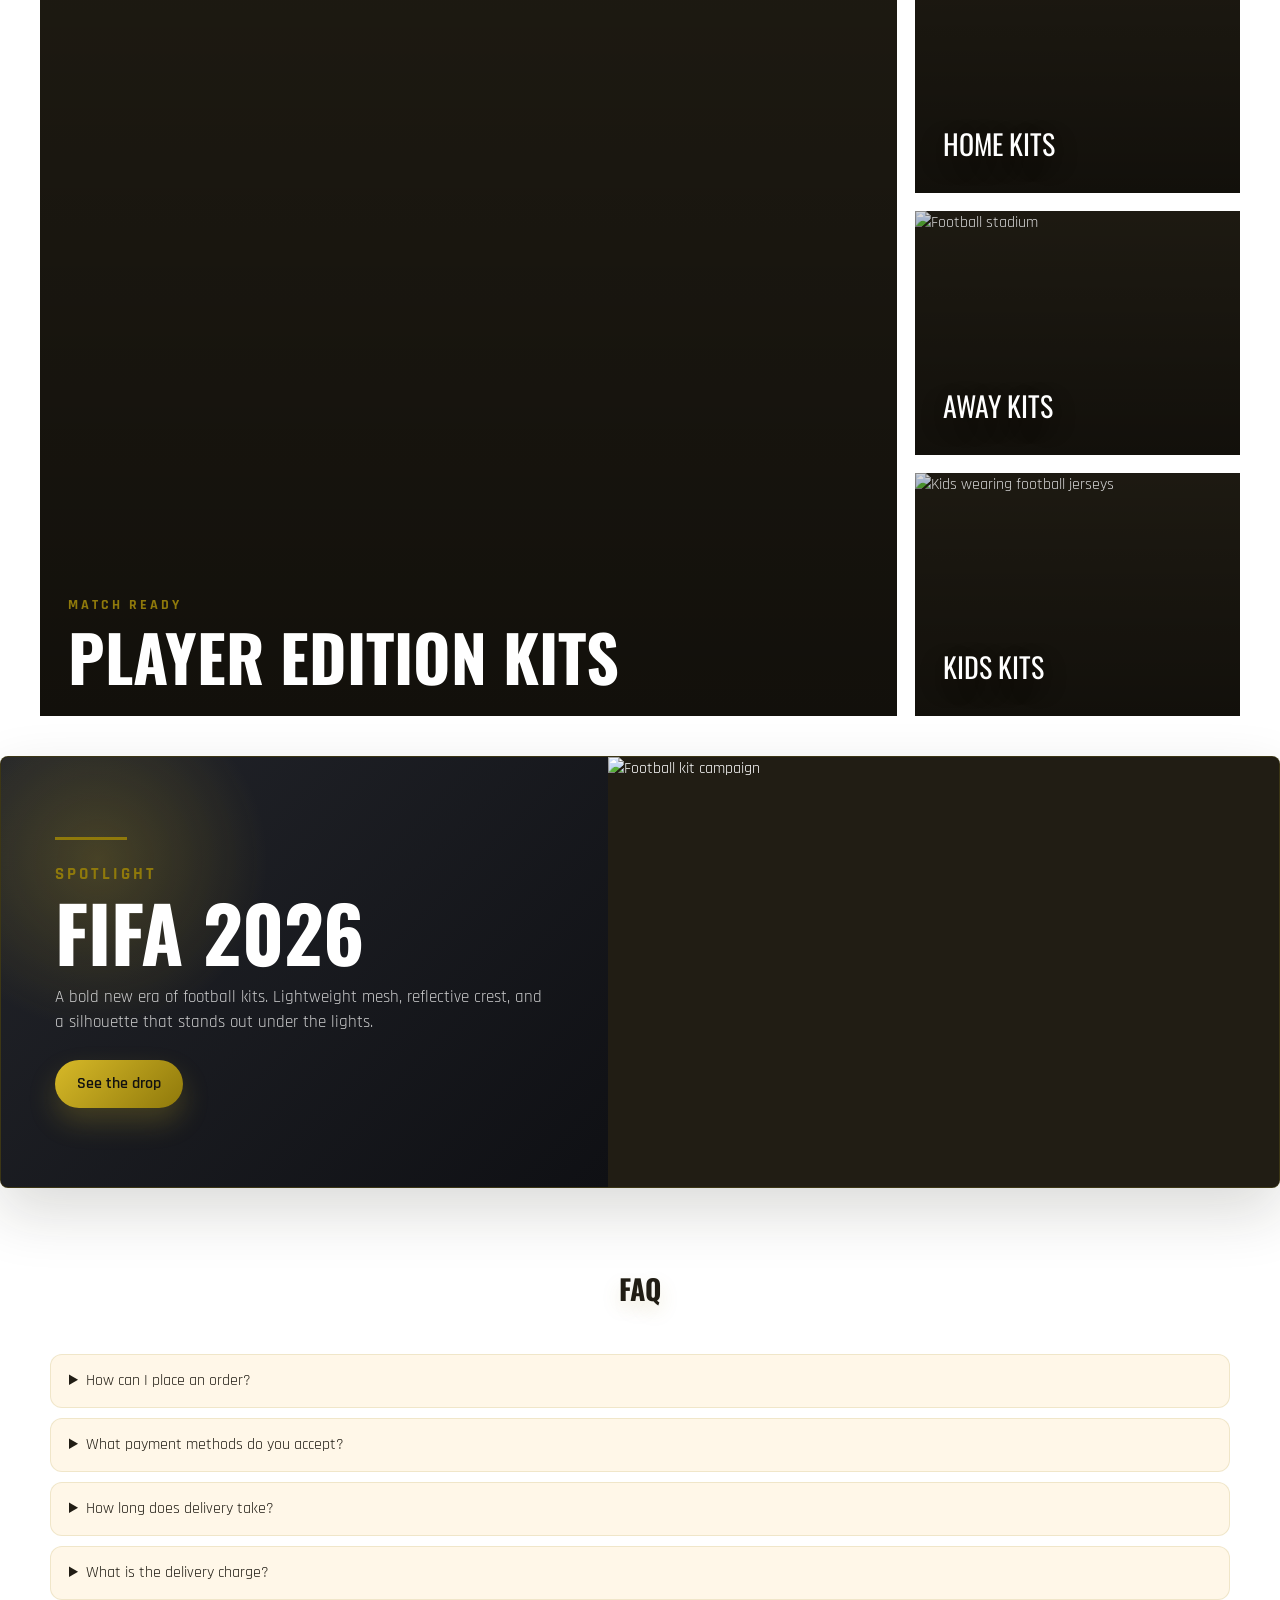
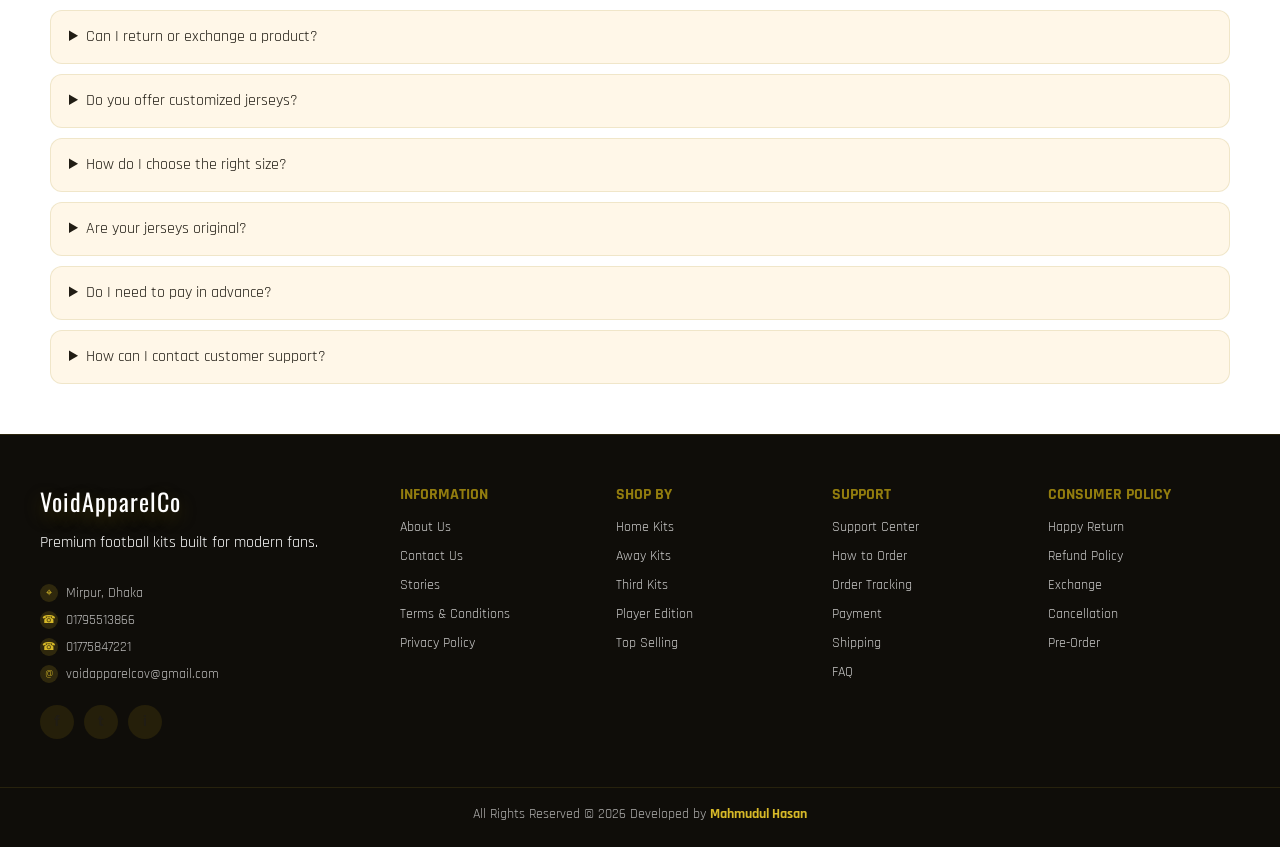
==== commit 2a08e2ce: "commit" ====
--- a/index.html
+++ b/index.html
@@ -81,6 +81,7 @@
         <a href="#" aria-label="Instagram">i</a>
         <a href="#" aria-label="YouTube">y</a>
       </div>
+      <div class="mobile-nav-footer">All Rights Reserved © 2026 VoidApparelCo</div>
     </aside>
 
     <nav class="breadcrumb" aria-label="Breadcrumb">
@@ -393,6 +394,13 @@
             Email
             <input type="email" placeholder="Email" required />
           </label>
+          <label>
+            Delivery Area
+            <select id="deliveryOption">
+              <option value="inside">Inside Dhaka</option>
+              <option value="outside">Outside Dhaka</option>
+            </select>
+          </label>
           <div class="checkout-products" id="checkoutProducts"></div>
           <div class="checkout-summary">
             <div>
@@ -415,13 +423,44 @@
       </div>
     </div>
 
-    <a class="whatsapp-float" href="https://wa.me/8801775847221" aria-label="Chat on WhatsApp">
-      <svg viewBox="0 0 24 24" aria-hidden="true" focusable="false">
-        <path d="M19.1 4.9A9.7 9.7 0 0 0 3.9 16.6L3 21l4.5-1.1A9.7 9.7 0 0 0 19.1 4.9Z" fill="none" stroke="currentColor" stroke-width="1.8" stroke-linejoin="round" />
-        <path d="M8.6 8.1c.2-.4.4-.4.7-.4h.5c.2 0 .4.1.5.4l.7 1.6c.1.3.1.5-.1.7l-.4.5c-.1.2-.1.4 0 .6.4.8 1.2 1.6 2 2 .2.1.4.1.6 0l.6-.5c.2-.2.4-.2.7-.1l1.5.7c.3.1.4.3.4.6v.4c0 .3-.1.6-.4.8-.5.4-1.2.6-1.9.5-2.9-.4-5.8-3.2-6.2-6.2-.1-.7.1-1.4.5-1.9Z" fill="currentColor" />
-      </svg>
-    </a>
-
+    <div class="floating-actions">
+      <button class="chatbot-float" type="button" id="chatToggle" aria-label="Open chat">
+        <svg viewBox="0 0 24 24" aria-hidden="true" focusable="false">
+          <path d="M4 5h16v10H8l-4 4V5Z" fill="none" stroke="currentColor" stroke-width="1.8" stroke-linejoin="round" />
+          <path d="M8 9h8M8 12h5" fill="none" stroke="currentColor" stroke-width="1.8" stroke-linecap="round" />
+        </svg>
+      </button>
+      <a class="whatsapp-float" href="https://wa.me/8801775847221" aria-label="Chat on WhatsApp">
+        <svg viewBox="0 0 24 24" aria-hidden="true" focusable="false">
+          <path d="M19.1 4.9A9.7 9.7 0 0 0 3.9 16.6L3 21l4.5-1.1A9.7 9.7 0 0 0 19.1 4.9Z" fill="none" stroke="currentColor" stroke-width="1.8" stroke-linejoin="round" />
+          <path d="M8.6 8.1c.2-.4.4-.4.7-.4h.5c.2 0 .4.1.5.4l.7 1.6c.1.3.1.5-.1.7l-.4.5c-.1.2-.1.4 0 .6.4.8 1.2 1.6 2 2 .2.1.4.1.6 0l.6-.5c.2-.2.4-.2.7-.1l1.5.7c.3.1.4.3.4.6v.4c0 .3-.1.6-.4.8-.5.4-1.2.6-1.9.5-2.9-.4-5.8-3.2-6.2-6.2-.1-.7.1-1.4.5-1.9Z" fill="currentColor" />
+        </svg>
+      </a>
+    </div>
+
+    <div class="chatbox" id="chatBox" aria-hidden="true">
+      <div class="chat-header">
+        VoidApparelCo CHAT BOT
+        <span class="chat-subtitle">Powered by <a class="chat-powered-link" href="https://wa.me/8801410007505">mhs</a></span>
+        <button class="chat-close" type="button" id="chatClose" aria-label="Close chat">✕</button>
+      </div>
+      <div class="chat-body" id="chatBody">
+        <div class="chat-quick" id="chatQuick">
+          <button type="button" data-question="What is the jersey quality?">What is the jersey quality?</button>
+          <button type="button" data-question="What is the price of the jersey?">What is the price of the jersey?</button>
+          <button type="button" data-question="How much is the delivery charge?">How much is the delivery charge?</button>
+          <button type="button" data-question="Do you have any offer on online payments?">Do you have any offer on online payments?</button>
+          <button type="button" data-question="How many days does delivery take?">How many days does delivery take?</button>
+        </div>
+        <div class="chat-marketing">Online payments Free Delivery</div>
+        <button type="button" class="chat-clear" id="chatClear">Clear chat</button>
+      </div>
+      <div class="chat-input">
+        <input type="text" id="userInput" placeholder="Type here..." />
+        <button type="button" id="chatSend">Send</button>
+      </div>
+    </div>
+    
     <script src="js/app.js"></script>
     <script src="js/products.js"></script>
     <script src="js/clean-url.js"></script>
--- a/css/styles.css
+++ b/css/styles.css
@@ -241,7 +241,6 @@
 }
 
 .mobile-social {
-  margin-top: auto;
   display: flex;
   gap: 12px;
 }
@@ -256,6 +255,17 @@
   color: #141414;
   border: 1px solid #e9e2cd;
   font-weight: 700;
+}
+
+.mobile-nav-footer {
+  margin-top: auto;
+  padding-top: 16px;
+  border-top: 1px solid #ececec;
+  color: #6c624e;
+  font-size: 12px;
+  text-align: center;
+  letter-spacing: 0.4px;
+  text-transform: uppercase;
 }
 
 .breadcrumb {
@@ -333,11 +343,18 @@
   display: none;
 }
 
-.whatsapp-float {
+.floating-actions {
   position: fixed;
   right: 22px;
   bottom: 120px;
   z-index: 24;
+  display: flex;
+  flex-direction: column;
+  align-items: center;
+  gap: 14px;
+}
+
+.whatsapp-float {
   width: 58px;
   height: 58px;
   display: grid;
@@ -351,6 +368,183 @@
 .whatsapp-float svg {
   width: 31px;
   height: 31px;
+}
+
+.chatbot-float {
+  width: 58px;
+  height: 58px;
+  display: grid;
+  place-items: center;
+  border-radius: 50%;
+  border: none;
+  background: #111111;
+  color: #ffffff;
+  box-shadow: 0 16px 34px rgba(0, 0, 0, 0.32);
+  cursor: pointer;
+}
+
+.chatbot-float svg {
+  width: 28px;
+  height: 28px;
+}
+
+.chatbox {
+  width: min(350px, 92vw);
+  background: #fff7e8;
+  border-radius: 16px;
+  border: 1px solid rgba(215, 185, 40, 0.35);
+  box-shadow: 0 24px 48px rgba(0, 0, 0, 0.28);
+  overflow: hidden;
+  font-family: "Rajdhani", Arial, sans-serif;
+  position: fixed;
+  right: 22px;
+  bottom: 260px;
+  z-index: 25;
+  display: none;
+}
+
+.chatbox.open {
+  display: block;
+}
+
+.chat-header {
+  background: #0f0d09;
+  color: #ffffff;
+  padding: 14px 44px 14px 16px;
+  text-align: center;
+  font-size: 17px;
+  letter-spacing: 1px;
+  text-transform: uppercase;
+  position: relative;
+}
+
+.chat-subtitle {
+  display: block;
+  margin-top: 4px;
+  font-size: 11px;
+  letter-spacing: 0.6px;
+  text-transform: none;
+  color: rgba(255, 255, 255, 0.7);
+}
+
+.chat-powered-link {
+  color: #d7b928;
+  text-decoration: none;
+  font-weight: 600;
+}
+
+.chat-powered-link:hover {
+  color: #fff7d6;
+}
+
+.chat-close {
+  position: absolute;
+  top: 50%;
+  right: 12px;
+  transform: translateY(-50%);
+  background: transparent;
+  border: none;
+  color: #ffffff;
+  font-size: 18px;
+  cursor: pointer;
+}
+
+.chat-body {
+  height: 320px;
+  padding: 12px;
+  overflow-y: auto;
+  background: #fffaf0;
+}
+
+.chat-quick {
+  display: grid;
+  gap: 8px;
+  margin-top: 8px;
+}
+
+.chat-quick button {
+  border: 1px solid rgba(17, 17, 17, 0.15);
+  background: #ffffff;
+  padding: 8px 12px;
+  border-radius: 999px;
+  font-size: 13px;
+  cursor: pointer;
+  text-align: left;
+  color: #111111;
+  box-shadow: 0 8px 16px rgba(0, 0, 0, 0.06);
+}
+
+.chat-quick button:hover {
+  border-color: rgba(17, 17, 17, 0.35);
+}
+
+.chat-marketing {
+  margin-top: 8px;
+  padding: 8px 10px;
+  border-radius: 10px;
+  background: rgba(215, 185, 40, 0.2);
+  color: #4b3f07;
+  font-size: 12px;
+  font-weight: 600;
+  text-align: center;
+  letter-spacing: 0.4px;
+}
+
+.message {
+  padding: 10px;
+  margin: 10px 0;
+  border-radius: 12px;
+  max-width: 80%;
+  font-size: 14px;
+  box-shadow: 0 10px 20px rgba(0, 0, 0, 0.08);
+}
+
+.bot {
+  background: #111111;
+  color: #ffffff;
+}
+
+.user {
+  background: #d7b928;
+  color: #111111;
+  margin-left: auto;
+}
+
+.chat-input {
+  display: flex;
+  border-top: 1px solid rgba(0, 0, 0, 0.12);
+  background: #ffffff;
+}
+
+.chat-input input {
+  flex: 1;
+  padding: 12px;
+  border: none;
+  outline: none;
+  background: transparent;
+}
+
+.chat-clear {
+  background: transparent;
+  border: none;
+  color: #937d0e;
+  padding: 6px 4px 2px;
+  cursor: pointer;
+  font-weight: 600;
+  text-align: left;
+  font-size: 12px;
+}
+
+.chat-clear:hover {
+  color: #6f5e0a;
+}
+
+.chat-input #chatSend {
+  background: #111111;
+  color: #ffffff;
+  border: none;
+  padding: 12px 16px;
+  cursor: pointer;
 }
 
 .cart-count {
@@ -1281,7 +1475,8 @@
   font-size: 14px;
 }
 
-.checkout-form input {
+.checkout-form input,
+.checkout-form select {
   width: 100%;
   padding: 10px 12px;
   border-radius: 10px;
@@ -1617,10 +1812,25 @@
   gap: 8px;
 }
 
+.edition-fieldset label {
+  display: grid;
+  grid-template-columns: 20px 1fr;
+  align-items: center;
+  gap: 10px;
+  text-align: left;
+}
+
+.edition-fieldset input[type="checkbox"] {
+  margin: 0;
+  justify-self: start;
+}
+
 .checkbox-inline {
-  display: flex;
+  display: grid;
+  grid-template-columns: 20px 1fr;
   align-items: center;
-  gap: 8px;
+  gap: 10px;
+  text-align: left;
 }
 
 .form-actions {
@@ -1903,6 +2113,60 @@
     height: 28px;
   }
 
+  .table-wrapper {
+    overflow-x: visible;
+  }
+
+  .admin-table {
+    min-width: 0;
+    border-collapse: separate;
+    border-spacing: 0 12px;
+  }
+
+  .admin-table thead {
+    display: none;
+  }
+
+  .admin-table tr {
+    display: grid;
+    gap: 8px;
+    padding: 10px 12px;
+    border: 1px solid rgba(147, 125, 14, 0.18);
+    border-radius: 12px;
+    background: #fff7e8;
+    box-shadow: 0 10px 24px rgba(33, 29, 20, 0.08);
+  }
+
+  .admin-table td {
+    display: flex;
+    justify-content: space-between;
+    align-items: center;
+    gap: 12px;
+    padding: 0;
+    border-bottom: 0;
+    font-size: 14px;
+  }
+
+  .admin-table td::before {
+    content: attr(data-label);
+    font-weight: 700;
+    color: #4e4738;
+  }
+
+  .admin-actions-cell {
+    flex-wrap: wrap;
+    justify-content: flex-start;
+    gap: 8px;
+  }
+
+  .admin-actions-cell::before {
+    width: 100%;
+  }
+
+  .admin-actions-cell .ghost-btn {
+    min-width: 92px;
+  }
+
   .breadcrumb {
     padding-bottom: 0;
   }
